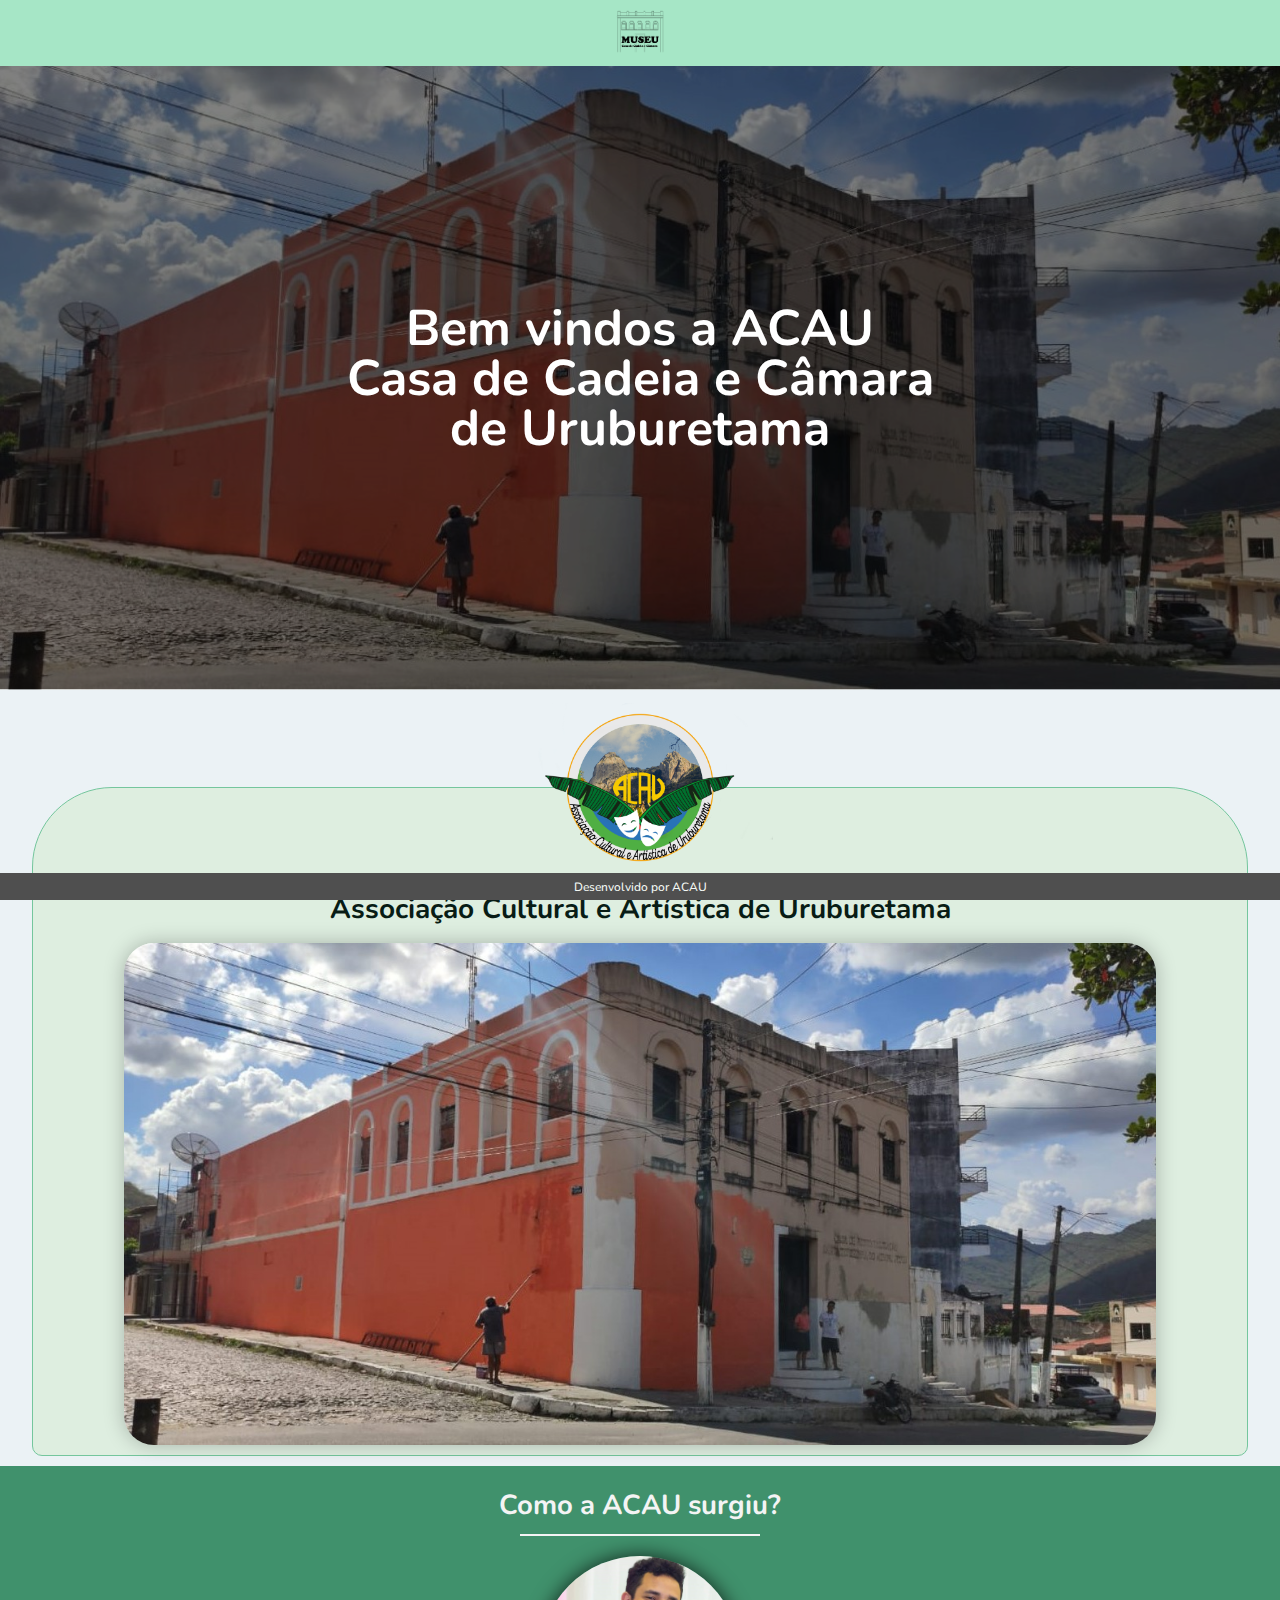
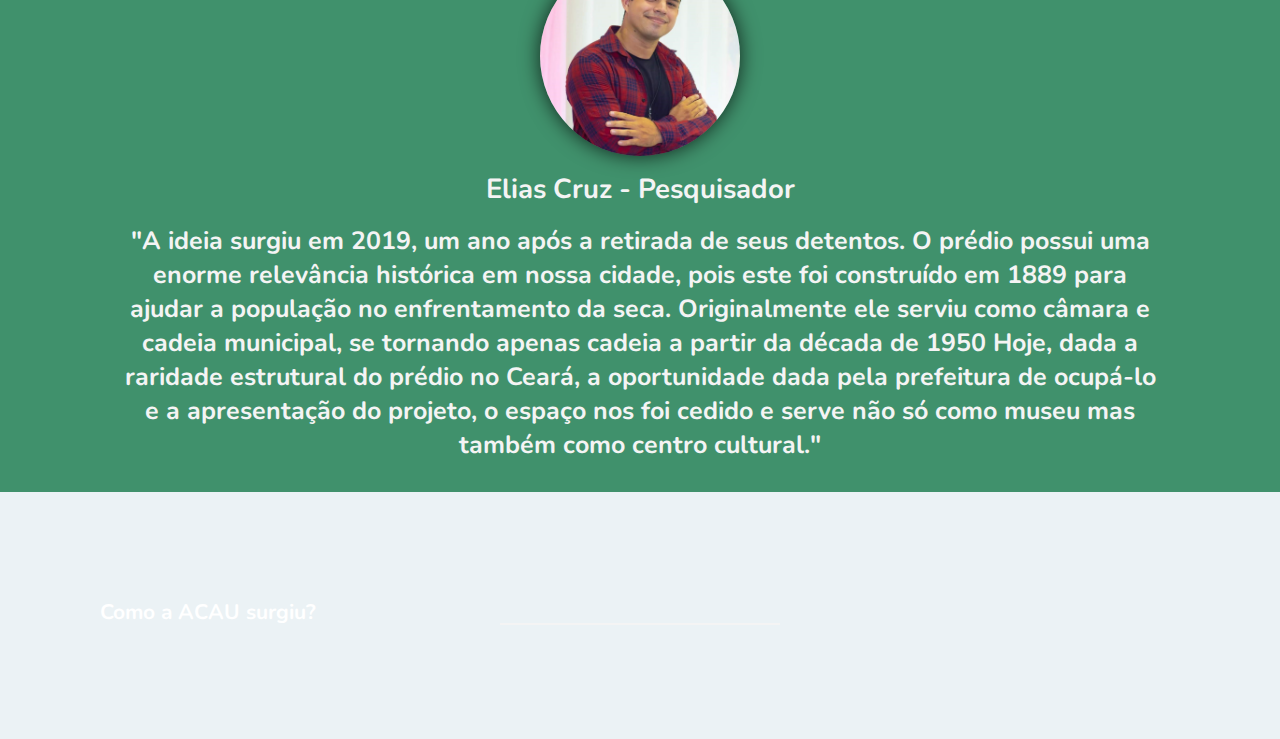
==== src/views/index.html @ e431c5bc "almost finished project" ====
<!DOCTYPE html>
<html lang="pt-br">
<head>
    <meta charset="UTF-8">
    <meta name="viewport" content="width=device-width, initial-scale=1.0">
    <title>ACAU | Museu</title>
    <link rel="icon" href="/public/images/icons/cccu.png" />
    <link href="https://fonts.googleapis.com/css2?family=Nunito:wght@400;600;700;800&display=swap" rel="stylesheet" />
    <link rel="stylesheet" href="/public/styles/main.css" />
    <link rel="stylesheet" href="/public/styles/partials/page-landing.css" />
    <link rel="stylesheet" href="/public/styles/partials/top-bar.css" />
    <link rel="stylesheet" href="/public/styles/partials/hero-banner.css" />
    <link rel="stylesheet" href="/public/styles/partials/header.css" />
    <link rel="stylesheet" href="/public/styles/partials/who-we-are.css" />
    <link rel="stylesheet" href="/public/styles/partials/we-have.css" />
    <link rel="stylesheet" href="/public/styles/partials/footer.css" />
</head>
<body>
    <div id="page-landing">
        <div class="container">
            <section class="page-header">
                <div class="top-bar">
                    <img class="top-bar-image" src="/public/images/icons/cccu.png" alt="Associação Sigla">
                </div>
                <section id="hero-banner">
                    <img src="/public/images/acau-place-black.png" alt="Imagem da Associação">
                    <h2>Bem vindos a ACAU<br>
                    Casa de Cadeia e Câmara<br> de Uruburetama</h2>
                </section>
                <div class="image-container">
                    <img class="hero-image" src="/public/images/acau.png" alt="Logo da Associação">
                </div>
                <div class="data-container">
                    <hr class="top">
                    <h1>Associação Cultural e Artística de Uruburetama</h1>
                    <div class="acau-place">
                        <img src="/public/images/acau-place.jpg" alt="ACAU">
                    </div>
                </div>
            </section>
            <section class="who-we-are">
                <div class="who-container">
                    <h2>Como a ACAU surgiu?</h2>
                    <hr class="who">
                </div>
                <article class="text">
                    <img src="/public/images/elias.jpg" alt="Diretor do Museu">
                    <h3>Elias Cruz - Pesquisador</h3>
                    <p>"A ideia surgiu em 2019, um ano após a retirada de seus detentos. O prédio possui uma enorme relevância histórica em nossa cidade, pois este foi construído em 1889 para ajudar a população no enfrentamento da seca. Originalmente ele serviu como câmara e cadeia municipal, se tornando apenas cadeia a partir da década de 1950
                    Hoje, dada a raridade estrutural do prédio no Ceará, a oportunidade dada pela prefeitura de ocupá-lo e a apresentação do projeto, o espaço nos foi cedido e serve não só como museu mas também como centro cultural."</p>
                </article>
            </section>
            <section class="we-have">
                <div class="we-container">
                    <h2>Como a ACAU surgiu?</h2>
                    <hr class="we">
                </div>
                <div class="cards">
                    <img src="" alt="">
                    <p></p>
                </div>
            </section>
            <footer class="footer-info">
                <p>Desenvolvido por ACAU</p>
            </footer>
        </div>
    </div>
</body>
</html>
---- public/styles/main.css ----
* {
    margin: 0;
    padding: 0;
    box-sizing: border-box;
}

body {
    height: 100vh;
    color: white;
    background: #ebf2f5
}

:root {
    font-size: 62.5%;
}

body,
input,
button,
textarea {
    font: 400 14px/1 "Nunito", sans-serif;
}
---- public/styles/partials/page-landing.css ----
#container {
    margin: auto;
    width: min(90%, 112rem);
}
---- public/styles/partials/top-bar.css ----
.top-bar {
    width: 100%;
    margin: 0 auto;
    display: flex;
    align-items: center;
    justify-content: center;
    padding: .8rem 0;
    background-color: #a6e6c6;
}

.top-bar .top-bar-image {
    width: 5rem;
}

@media (max-width: 700px) {
    .top-bar .top-bar-image {
        width: 4.5rem;
    }
}
---- public/styles/partials/hero-banner.css ----
#hero-banner {
    overflow: hidden;
    position: relative;
}

#hero-banner img {
    width: 100%;
    height: 100%;
    position: relative;
    background-repeat: no-repeat;
    background-size: contain; 
}

#hero-banner h2 {
    position: absolute;
    justify-content: center;
    text-align: center;
    align-items: center;
    color: #ffffff;
    top: 50%;
    left: 50%;
    transform: translate(-50%, -50%);
    font-size: 5rem;
    line-height: 5rem;
}

@media (max-width: 750px) {
    #hero-banner h2 {
        font-size: 2.5rem;
        line-height: 5rem;  
    }
}

@media (max-width: 600px) {
    #hero-banner h2 {
        font-size: 2.5rem;
        line-height: 3rem;
    }
}

@media (max-width: 500px) {
    #hero-banner h2 {
        line-height: 2.5rem;
    }
}
---- public/styles/partials/header.css ----
.page-header {
    display: flex;
    flex-direction: column;
}

.page-header .data-container {
    width: 95%;
    margin: -11rem auto 0rem;
    align-items: center;
    justify-content: center;
    padding: 8.5rem 0rem 1rem;
    background: #deeee0;
    border-radius: 8rem 8rem 1rem 1rem;
    border: 1px solid #74c69d;
}

.page-header .image-container .hero-image {
    width: 30rem;
    margin: 0 auto;
    display: flex;
    align-items: center;
    justify-content: center;
    padding: 1rem 0 2.5rem;
    position: relative;
}

hr.top {
    border: 1px solid #74c69d;
    justify-content: center;
    align-items: center;
    margin: auto 40rem;
}

.page-header .data-container h1 {
    padding: 2rem 0;
    justify-content: center;
    text-align: center;
    color: #081c15;
    font: 800 clamp(3rem, 5vw, 8rem) 6rem/1 "Nunito", sans-serif;
}

.page-header .data-container .acau-place img {
    margin: 0 auto;
    padding: 0;
    justify-content: center;
    text-align: center;
    align-items: center;
    width: 85%;
    border-radius: 3rem;
    display: block;
    box-shadow: 0px 0px 20px 0px rgba(0,0,0,0.25);
    -webkit-box-shadow: 0px 0px 20px 0px rgba(0,0,0,0.25);
    -moz-box-shadow: 0px 0px 20px 0px rgba(0,0,0,0.25);
}

.page-header .data-container p {
    margin: auto;
    padding: 1rem 0;
    justify-content: center;
    text-align: left;
    color: #081c15;
    font: 700 clamp(3rem, 5vw, 8rem) 3.6rem/1.1 "Nunito", sans-serif;
}

@media (max-width: 700px) {
    .page-header .image-container .hero-image {
        width: 20rem;
        padding: .5rem 0 1.5rem;
    }
    hr.top {
        border: 1px solid #74c69d;
        margin: 0 6rem;
    }
    .page-header .data-container {
        margin: -7.5rem auto 0rem;
        padding: 6rem 2rem 1rem;
        border-radius: 5rem 5rem 1rem 1rem; 
    }
    .page-header .data-container h1 {
        padding: 2rem 0 1.2rem;
    }
    .page-header .data-container .acau-place img {
        margin: 0 auto;
        width: 100%;
        border-radius: 2rem;
    }
    .page-header .data-container p {
        justify-content: center;
    }
}
---- public/styles/partials/who-we-are.css ----
.who-we-are {
    align-items: center;
    justify-content: center;
    background-color: #40916c;
    margin: 1rem 0;
    padding: 1rem 12rem;
}

.who-we-are .who-container h2 {
    justify-content: center;
    text-align: center;
    font: 700 2.75rem "Nunito", sans-serif;
    color: #f4f4f4;
    padding: 1rem 0;
}

hr.who {
    border: 1px solid #f4f4f4;
    justify-content: center;
    align-items: center;
    margin: auto 40rem;
}

.who-we-are .text img {
    margin: 2rem auto;
    display: block;
    justify-content: center;
    align-items: center;
    border-radius: 50%;
    width: 20rem;
    box-shadow: 0px 0px 20px 0px rgba(0,0,0,0.75);
    -webkit-box-shadow: 0px 0px 20px 0px rgba(0,0,0,0.75);
    -moz-box-shadow: 0px 0px 20px 0px rgba(0,0,0,0.75);
}

.who-we-are .text h3 {
    color: #f4f4f4;
    font-size: 2.75rem;
    text-align: center;
}

.who-we-are .text p {
    padding: 2rem 0;
    font: 700 2.5rem "Nunito", sans-serif;
    color: #f4f4f4;
    text-align: center;
}

@media (max-width: 700px) {    
    .who-we-are {
        margin: 1rem auto;
        padding: 1rem 2.5rem;
    }

    .who-we-are .who-container h2 {
        color: #f4f4f4;
        padding: .5rem 0 .7rem;
    }

    hr.who {
        border: 1px solid #f4f4f4;
        justify-content: center;
        align-items: center;
        margin: 0 3rem;
    }

    .who-we-are .text img {
        width: 12rem;
        margin: 2rem auto;
    }
    
    .who-we-are .text h3 {
        color: #f4f4f4;
        font-size: 2.25rem;
    }
    .who-we-are .text p {
        font: 700 1.75rem "Nunito", sans-serif;
        padding: 1rem 0;
    }
}
---- public/styles/partials/we-have.css ----
.we-have {
    margin: auto;
}

.we-have .we-container {
    padding: 10rem;
}

hr.we {
    border: 1px solid #f4f4f4;
    justify-content: center;
    align-items: center;
    margin: auto 40rem;
}
---- public/styles/partials/footer.css ----
.footer-info {
    height: 3%;
    background: #4F4F4F;
    color: #F4F9F4;
    font-size: 1.2rem;
    font-weight: 500;
    text-align: center;
    display: flex;
    -webkit-box-align: center;
    -ms-flex-align: center;
    align-items: center;
    -webkit-box-pack: center;
    -ms-flex-pack: center;
    justify-content: center;
    position: fixed;
    left: 0;
    bottom: 0;
    right: 0;
}
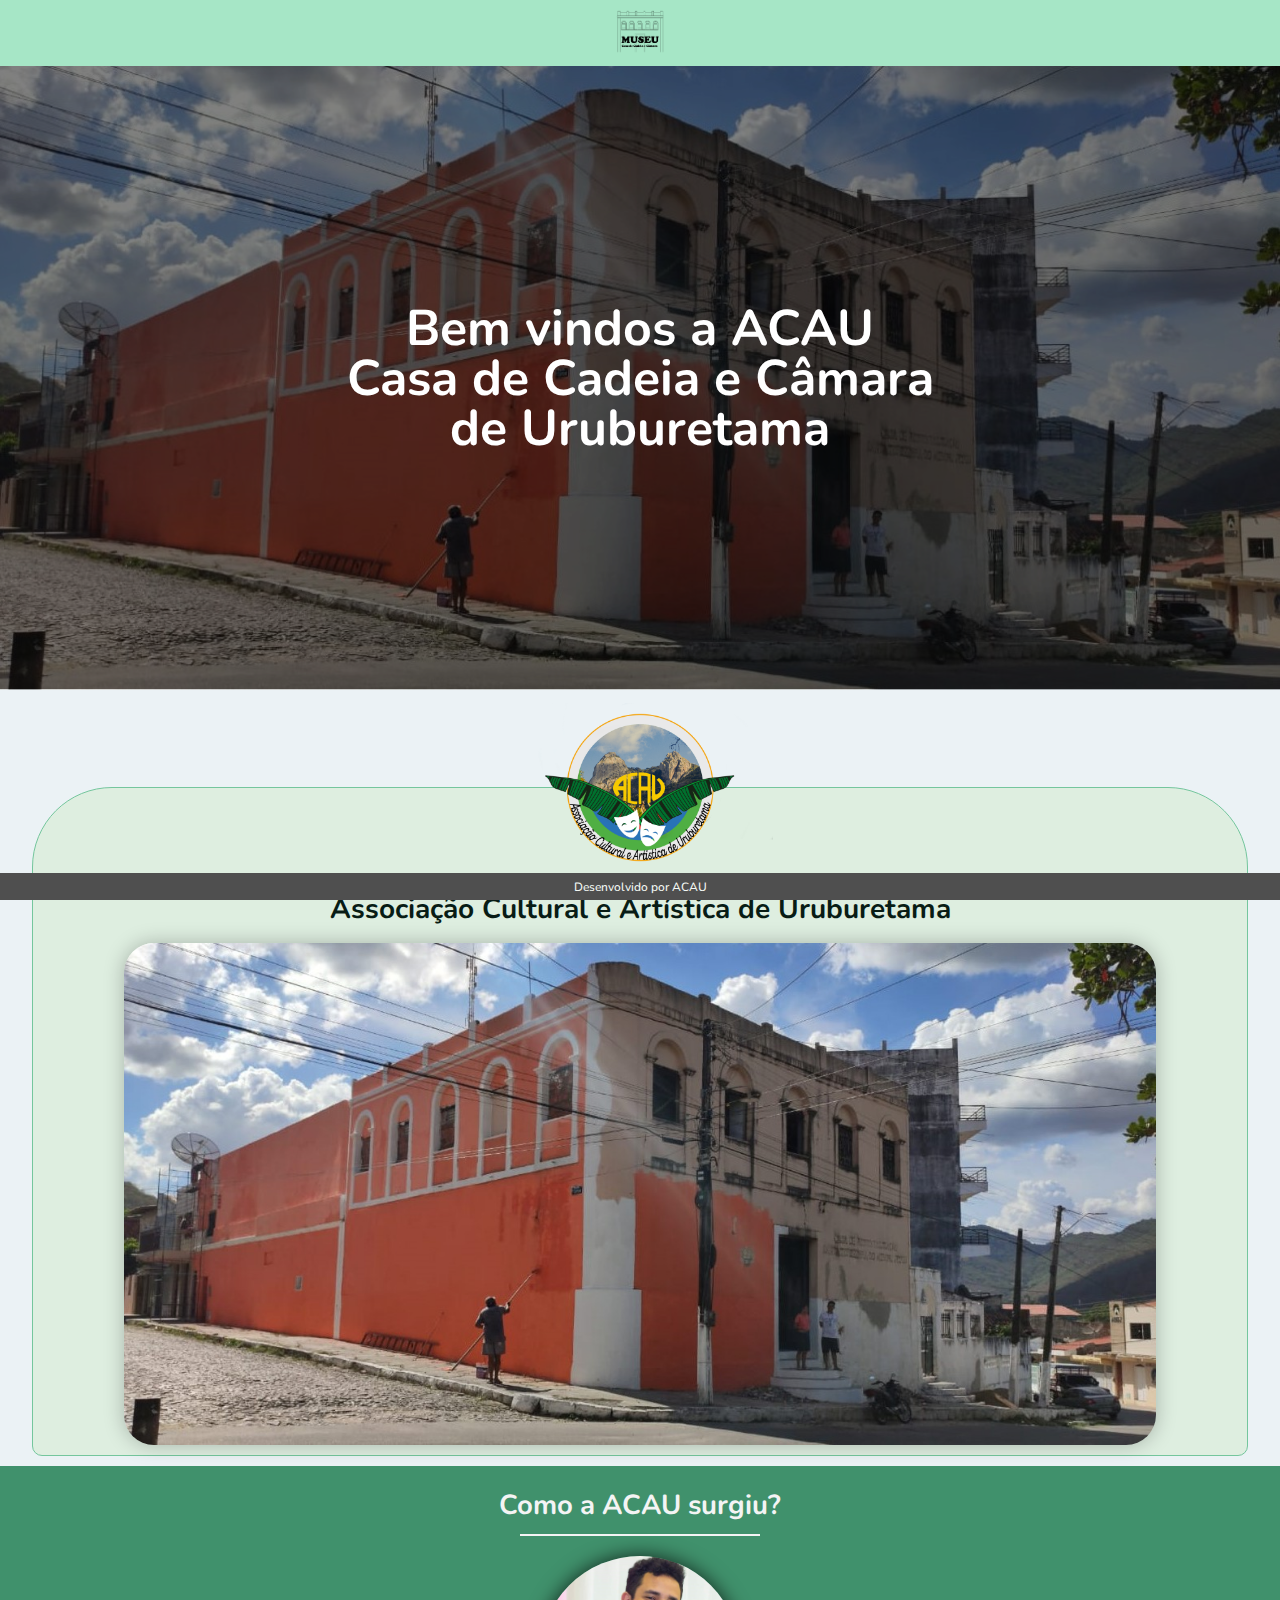
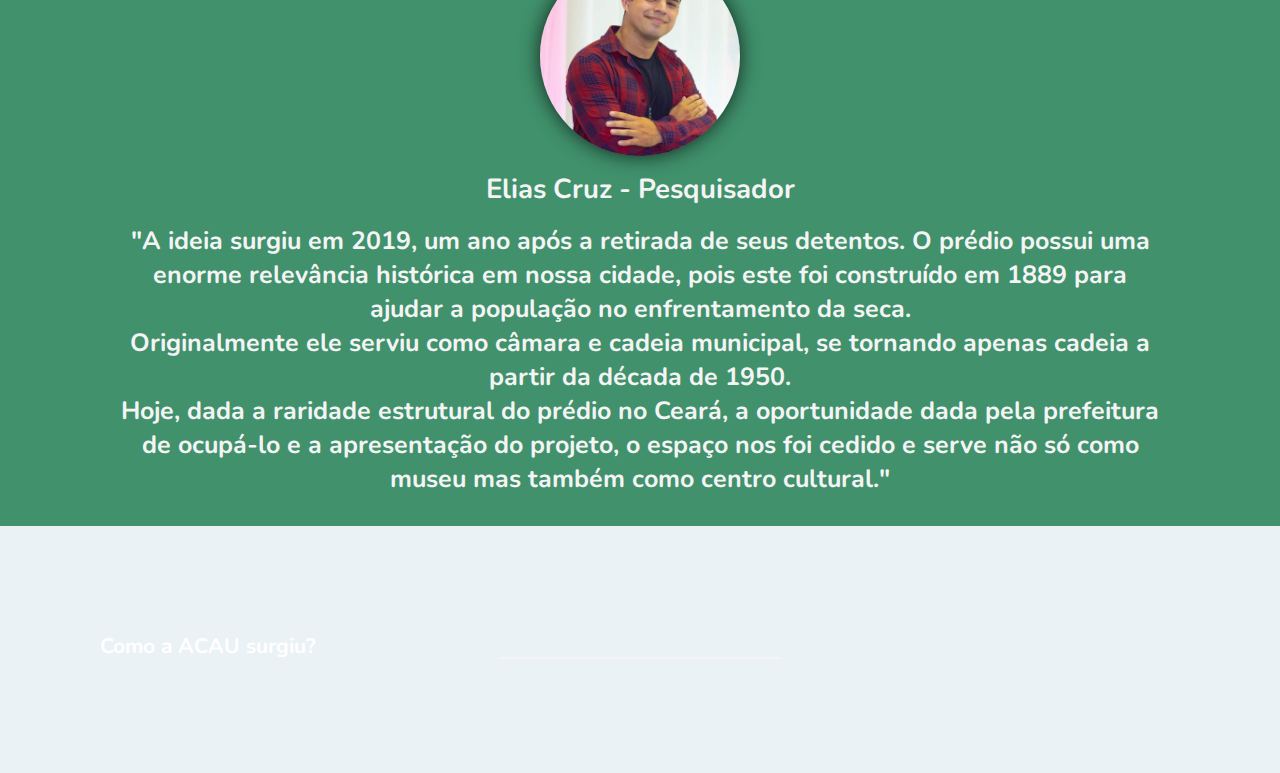
==== commit bf60e973: "Merge pull request #3 from felipecastrosales/development" ====
--- a/src/views/index.html
+++ b/src/views/index.html
@@ -46,7 +46,8 @@
                 <article class="text">
                     <img src="/public/images/elias.jpg" alt="Diretor do Museu">
                     <h3>Elias Cruz - Pesquisador</h3>
-                    <p>"A ideia surgiu em 2019, um ano após a retirada de seus detentos. O prédio possui uma enorme relevância histórica em nossa cidade, pois este foi construído em 1889 para ajudar a população no enfrentamento da seca. Originalmente ele serviu como câmara e cadeia municipal, se tornando apenas cadeia a partir da década de 1950
+                    <p>"A ideia surgiu em 2019, um ano após a retirada de seus detentos. O prédio possui uma enorme relevância histórica em nossa cidade, pois este foi construído em 1889 para ajudar a população no enfrentamento da seca.<br> 
+                    Originalmente ele serviu como câmara e cadeia municipal, se tornando apenas cadeia a partir da década de 1950.<br>
                     Hoje, dada a raridade estrutural do prédio no Ceará, a oportunidade dada pela prefeitura de ocupá-lo e a apresentação do projeto, o espaço nos foi cedido e serve não só como museu mas também como centro cultural."</p>
                 </article>
             </section>
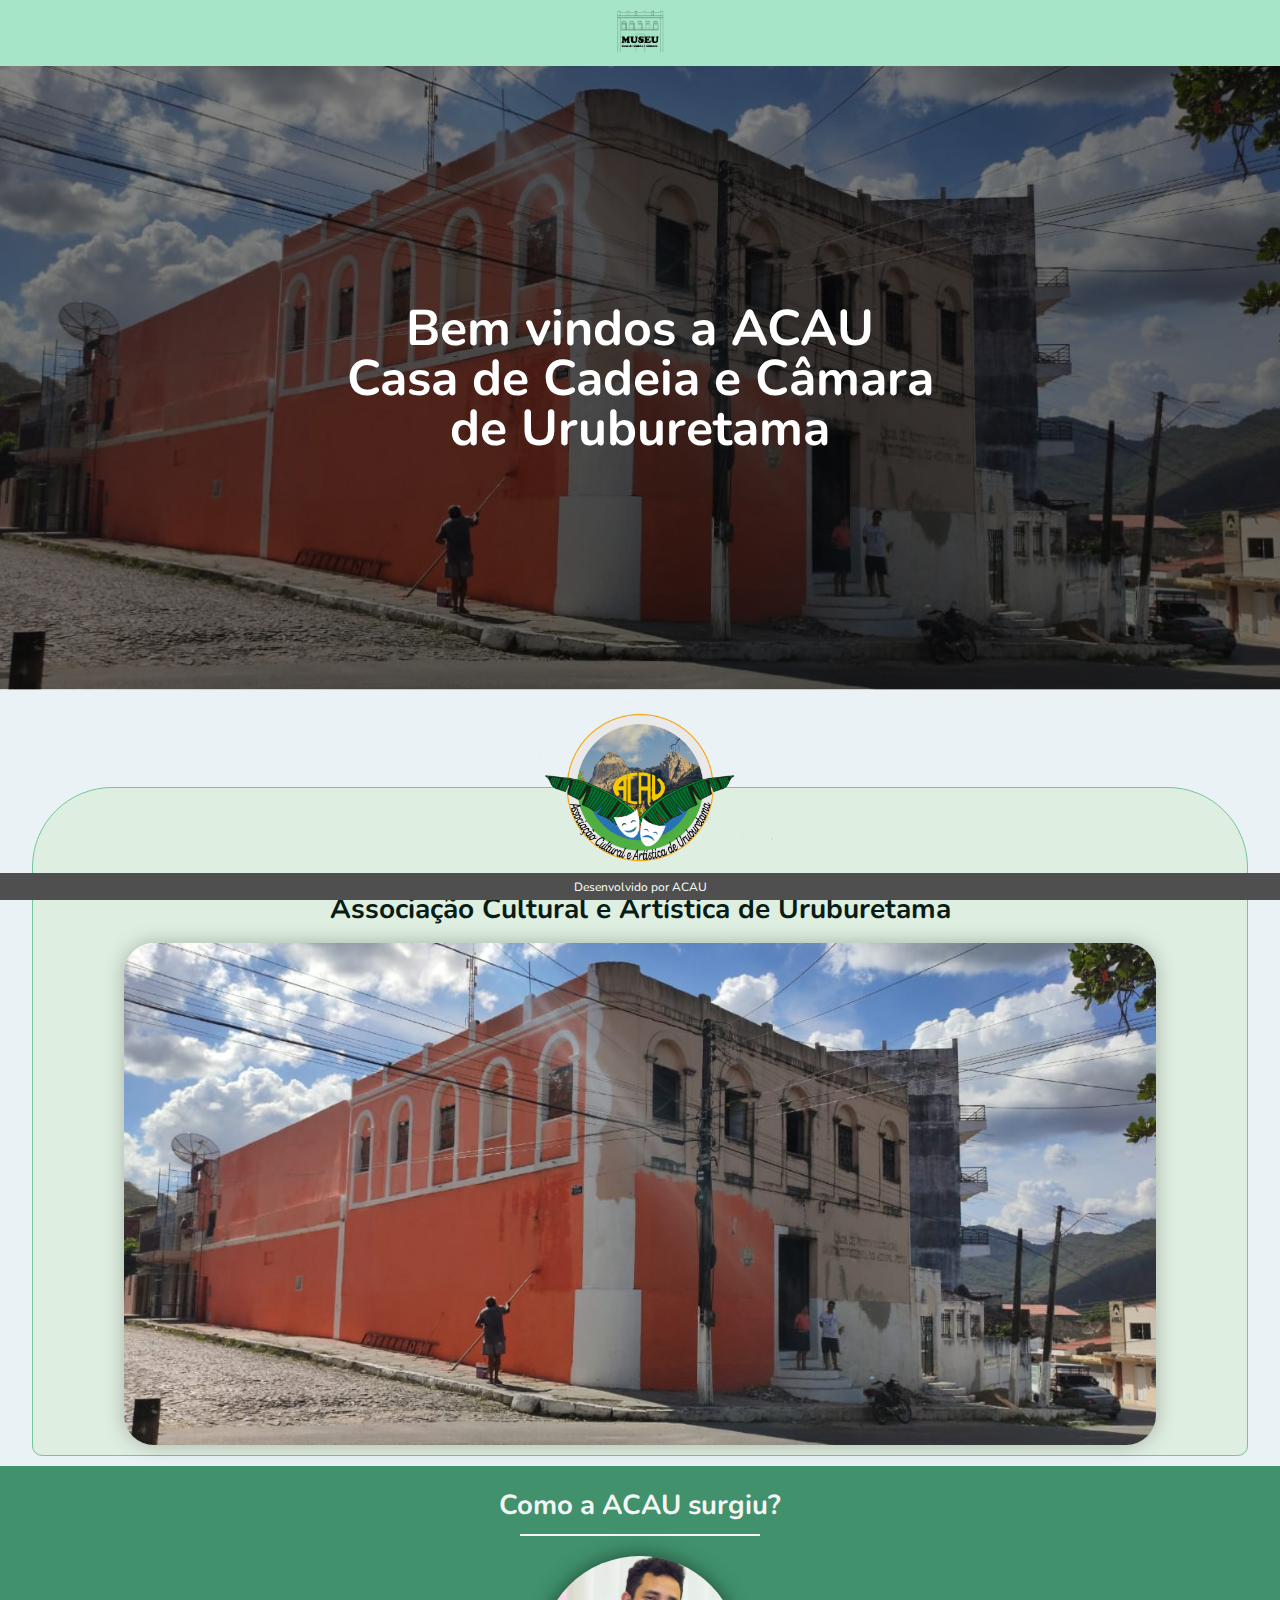
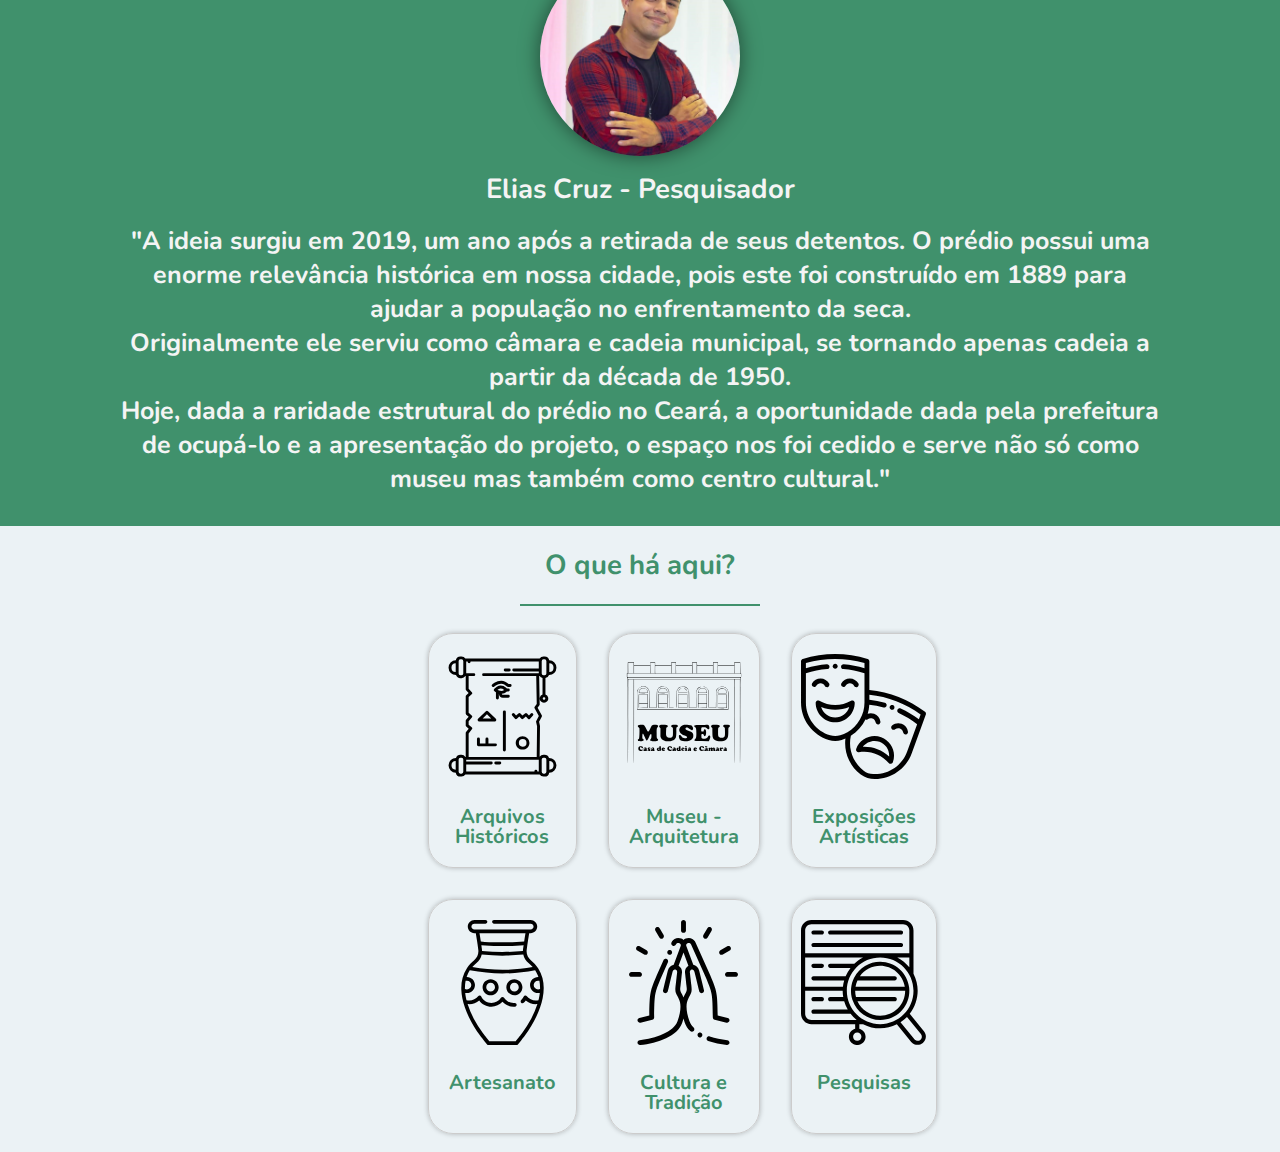
==== commit 01122df8: "Criando e adicionando vários elementos para uma UX melhor" ====
--- a/src/views/index.html
+++ b/src/views/index.html
@@ -53,12 +53,34 @@
             </section>
             <section class="we-have">
                 <div class="we-container">
-                    <h2>Como a ACAU surgiu?</h2>
+                    <h2>O que há aqui?</h2>
                     <hr class="we">
-                </div>
-                <div class="cards">
-                    <img src="" alt="">
-                    <p></p>
+                </div>      
+                <div class="items-grid">
+                    <article class="card">
+                        <img src="/public/images/grid/historic-file.svg" alt="Arquivos Históricos">
+                        <h3>Arquivos Históricos</h3>
+                    </article>
+                    <article class="card">
+                        <img src="/public/images/grid/museum.svg" alt="Museu - Arquitetura">
+                        <h3>Museu - Arquitetura</h3>
+                    </article>
+                    <article class="card">
+                        <img src="/public/images/grid/art.svg" alt="Exposições Artísticas">
+                        <h3>Exposições Artísticas</h3>
+                    </article>
+                    <article class="card">
+                        <img src="/public/images/grid/handicraft.svg" alt="Artesanato">
+                        <h3>Artesanato</h3>
+                    </article>
+                    <article class="card">
+                        <img src="/public/images/grid/culture-tradition.svg" alt="Cultura e Tradição">
+                        <h3>Cultura e Tradição</h3>
+                    </article>
+                    <article class="card">
+                        <img src="/public/images/grid/search.svg" alt="Pesquisas">
+                        <h3>Pesquisas</h3>
+                    </article>
                 </div>
             </section>
             <footer class="footer-info">
--- a/public/styles/main.css
+++ b/public/styles/main.css
@@ -7,7 +7,7 @@
 body {
     height: 100vh;
     color: white;
-    background: #ebf2f5
+    background: #ebf2f5;
 }
 
 :root {
--- a/public/styles/partials/who-we-are.css
+++ b/public/styles/partials/who-we-are.css
@@ -2,7 +2,7 @@
     align-items: center;
     justify-content: center;
     background-color: #40916c;
-    margin: 1rem 0;
+    margin: 1rem 0 0;
     padding: 1rem 12rem;
 }
 
@@ -28,9 +28,9 @@
     align-items: center;
     border-radius: 50%;
     width: 20rem;
-    box-shadow: 0px 0px 20px 0px rgba(0,0,0,0.75);
-    -webkit-box-shadow: 0px 0px 20px 0px rgba(0,0,0,0.75);
-    -moz-box-shadow: 0px 0px 20px 0px rgba(0,0,0,0.75);
+    box-shadow: 0px 0px 20px 0px rgba(0,0,0,0.5);
+    -webkit-box-shadow: 0px 0px 20px 0px rgba(0,0,0,0.5);
+    -moz-box-shadow: 0px 0px 20px 0px rgba(0,0,0,0.5);
 }
 
 .who-we-are .text h3 {
--- a/public/styles/partials/we-have.css
+++ b/public/styles/partials/we-have.css
@@ -1,14 +1,57 @@
 .we-have {
-    margin: auto;
+    align-items: center;
+    justify-content: center;
+    background-color: #ebf2f5;
+    margin: 0;
+    padding: 1rem 12rem;
 }
 
-.we-have .we-container {
-    padding: 10rem;
+.we-have h2 {
+    justify-content: center;
+    text-align: center;
+    font: 700 2.75rem "Nunito", sans-serif;
+    color: #40916c;
+    padding: 1rem 0 0;
 }
 
 hr.we {
-    border: 1px solid #f4f4f4;
+    border: 1px solid #40916c;
     justify-content: center;
     align-items: center;
-    margin: auto 40rem;
+    margin: 2rem 40rem;
+}
+
+.items-grid {
+    display: grid;
+    grid-template-columns: 1fr 1fr 1fr;
+    gap: 16px;
+    margin: 0 30rem;
+}
+
+.cards {
+    display: flex;
+    flex-wrap: wrap;
+    align-items: stretch;
+}
+
+.card {
+    flex: 0 0 200px;
+    margin: .75rem;
+    border: 1px solid #ccc;
+    border-radius: 2.5rem;
+    box-shadow: 0px 0px 5px 0px rgba(0,0,0,0.25);
+    justify-content: center;
+    align-items: center;
+    text-align: center;
+} 
+
+.card img {
+    max-width: 12.5rem;
+    padding: 2rem 0 .5rem;
+}
+
+.card h3 {
+    font-size: 2rem;
+    padding: 2rem;
+    color: #40916c;
 }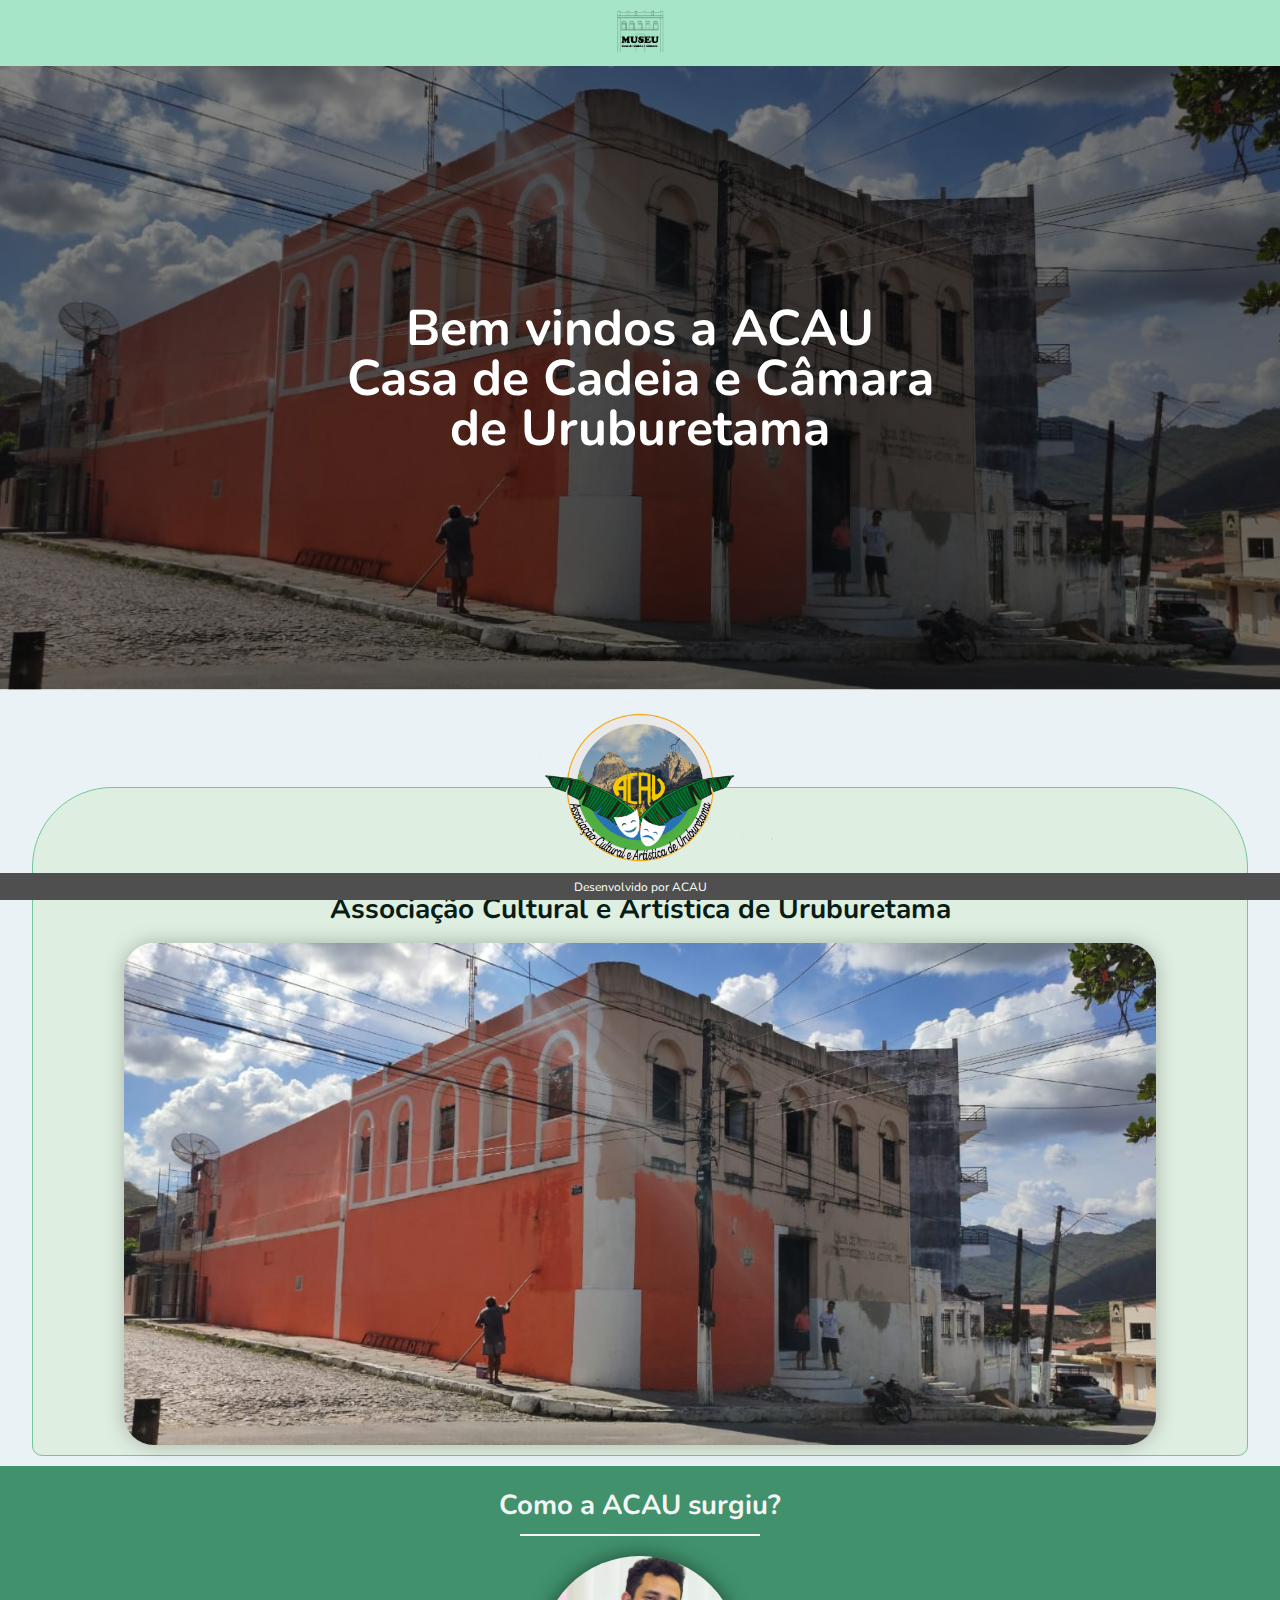
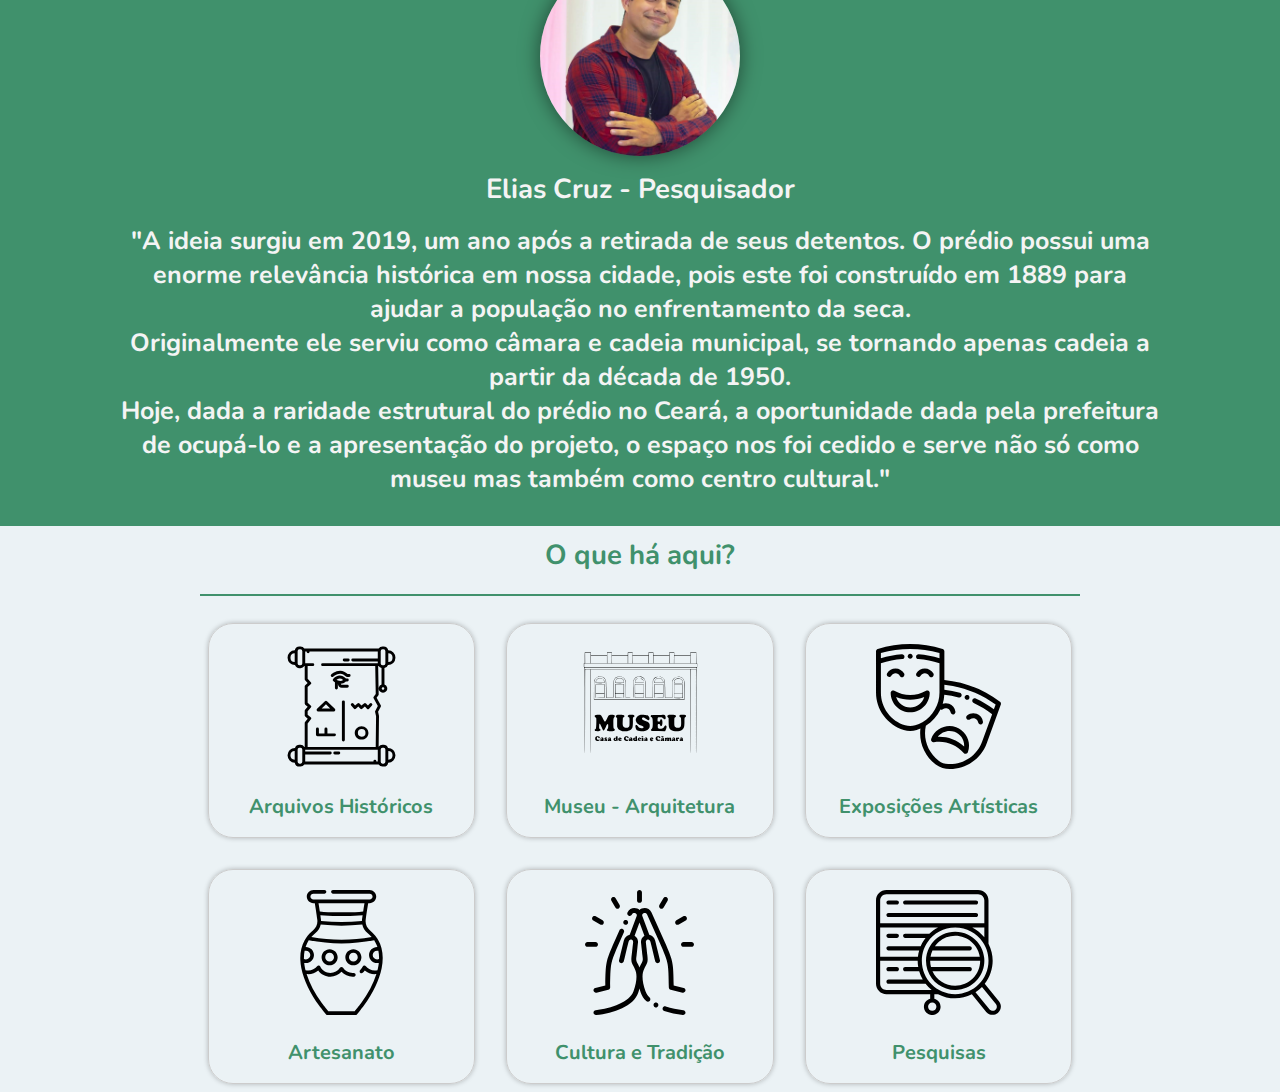
==== commit ab96eb3b: "Trabalhando com a responsividade na 3a seção" ====
--- a/src/views/index.html
+++ b/src/views/index.html
@@ -55,9 +55,8 @@
                 <div class="we-container">
                     <h2>O que há aqui?</h2>
                     <hr class="we">
-                </div>      
-                <div class="items-grid">
-                    <article class="card">
+                    <div class="items-grid">
+                        <article class="card">
                         <img src="/public/images/grid/historic-file.svg" alt="Arquivos Históricos">
                         <h3>Arquivos Históricos</h3>
                     </article>
@@ -81,6 +80,7 @@
                         <img src="/public/images/grid/search.svg" alt="Pesquisas">
                         <h3>Pesquisas</h3>
                     </article>
+                </div>      
                 </div>
             </section>
             <footer class="footer-info">
--- a/public/styles/partials/we-have.css
+++ b/public/styles/partials/we-have.css
@@ -3,7 +3,11 @@
     justify-content: center;
     background-color: #ebf2f5;
     margin: 0;
-    padding: 1rem 12rem;
+}
+
+.we-have .we-container {
+    padding: 0 30rem;
+    justify-content: center;
 }
 
 .we-have h2 {
@@ -18,14 +22,14 @@
     border: 1px solid #40916c;
     justify-content: center;
     align-items: center;
-    margin: 2rem 40rem;
+    margin: 2rem 0;
 }
 
 .items-grid {
     display: grid;
     grid-template-columns: 1fr 1fr 1fr;
     gap: 16px;
-    margin: 0 30rem;
+    margin: 0 auto;
 }
 
 .cards {
@@ -54,4 +58,45 @@
     font-size: 2rem;
     padding: 2rem;
     color: #40916c;
-}+}
+
+@media (max-width: 1300px) {
+    .we-have .we-container {
+        padding: 0 20rem;
+    }
+    hr.we {
+        margin: 1rem 0  rem;
+    }
+}
+
+@media (max-width: 920px) {
+    .we-have .we-container {
+        padding: 0 10rem;
+    }
+    hr.we {
+        margin: 1rem 20rem;
+    }
+    .card img {
+        max-width: 7.5rem;
+        padding: 1rem 0 .25rem;
+    }
+}
+
+@media (max-width: 700px) {
+    .items-grid {
+        grid-template-columns: 1fr 1fr;
+        gap: 0;
+    }
+    .we-have .we-container {
+        padding: 0 5rem;
+    }
+    hr.we {
+        margin: 1rem 10rem;
+    }
+}
+
+@media (max-width: 430px) {
+    .items-grid {
+        grid-template-columns: auto;
+    }
+}
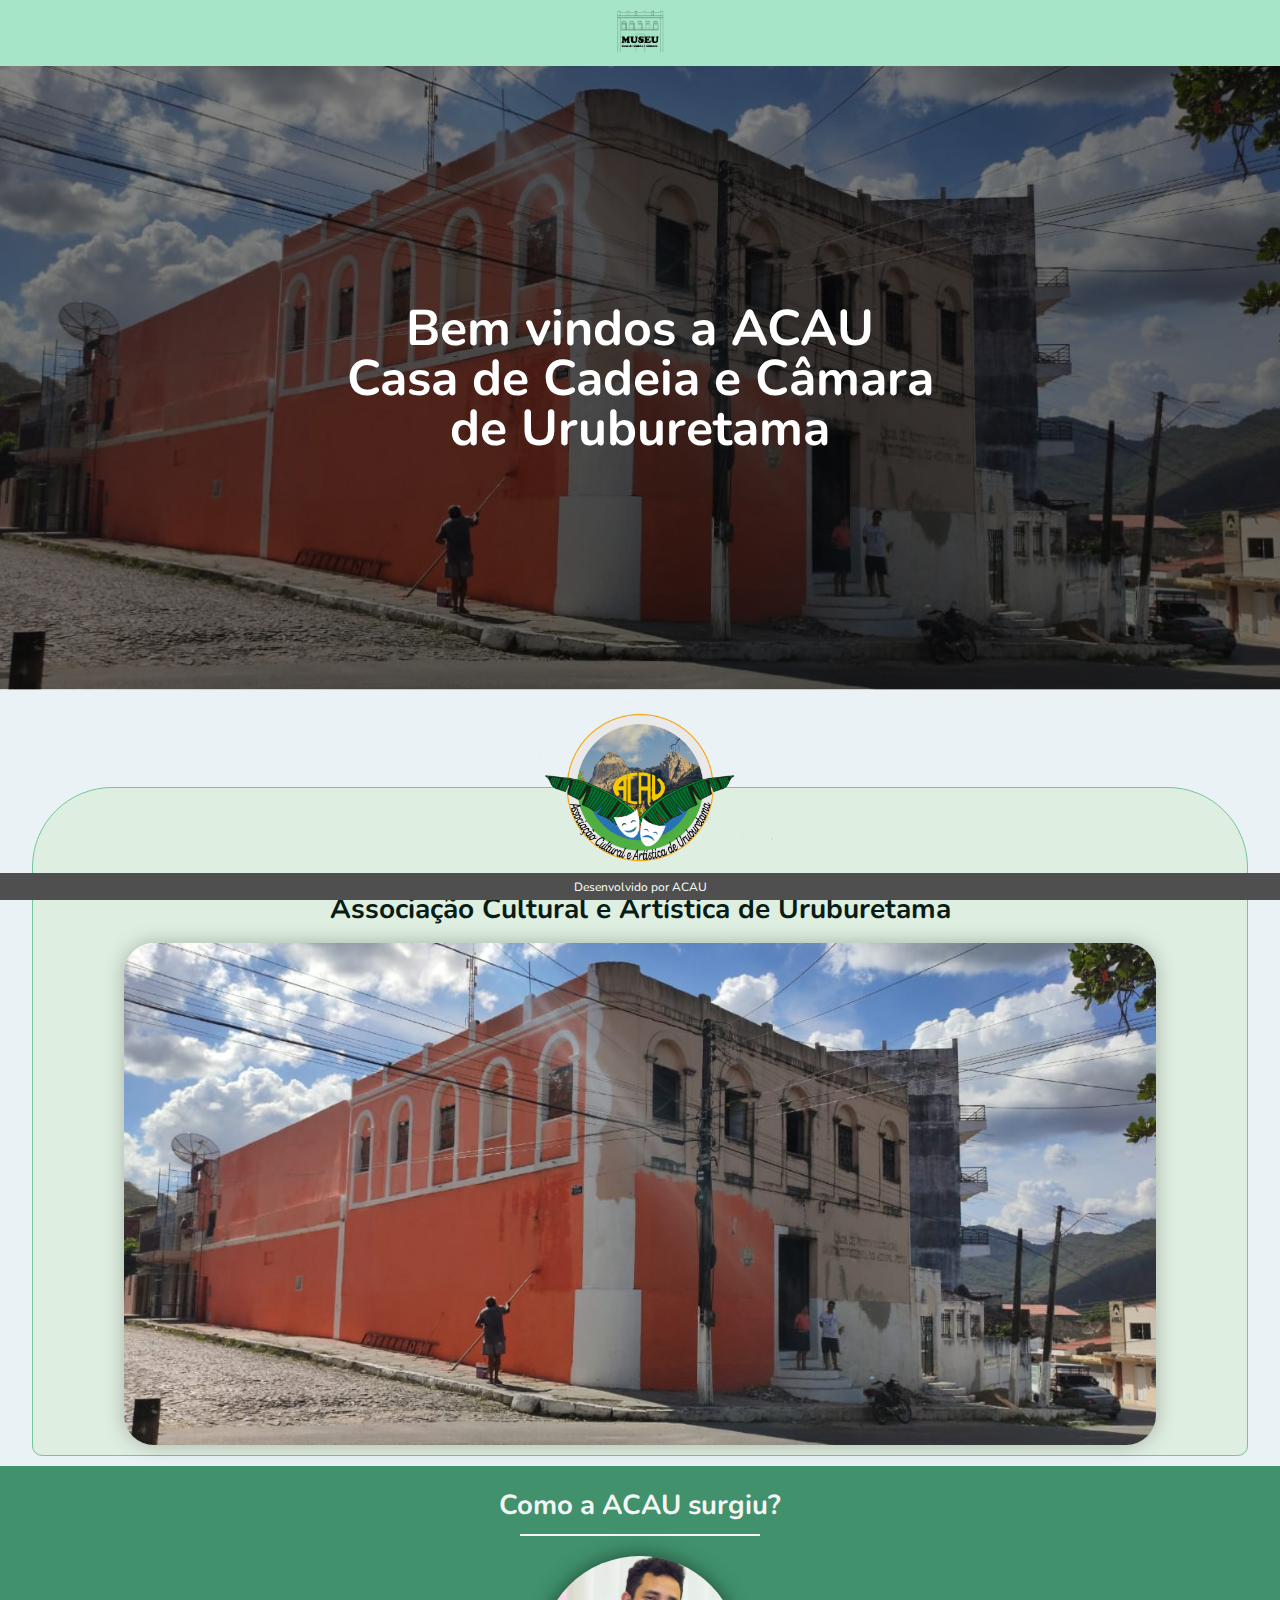
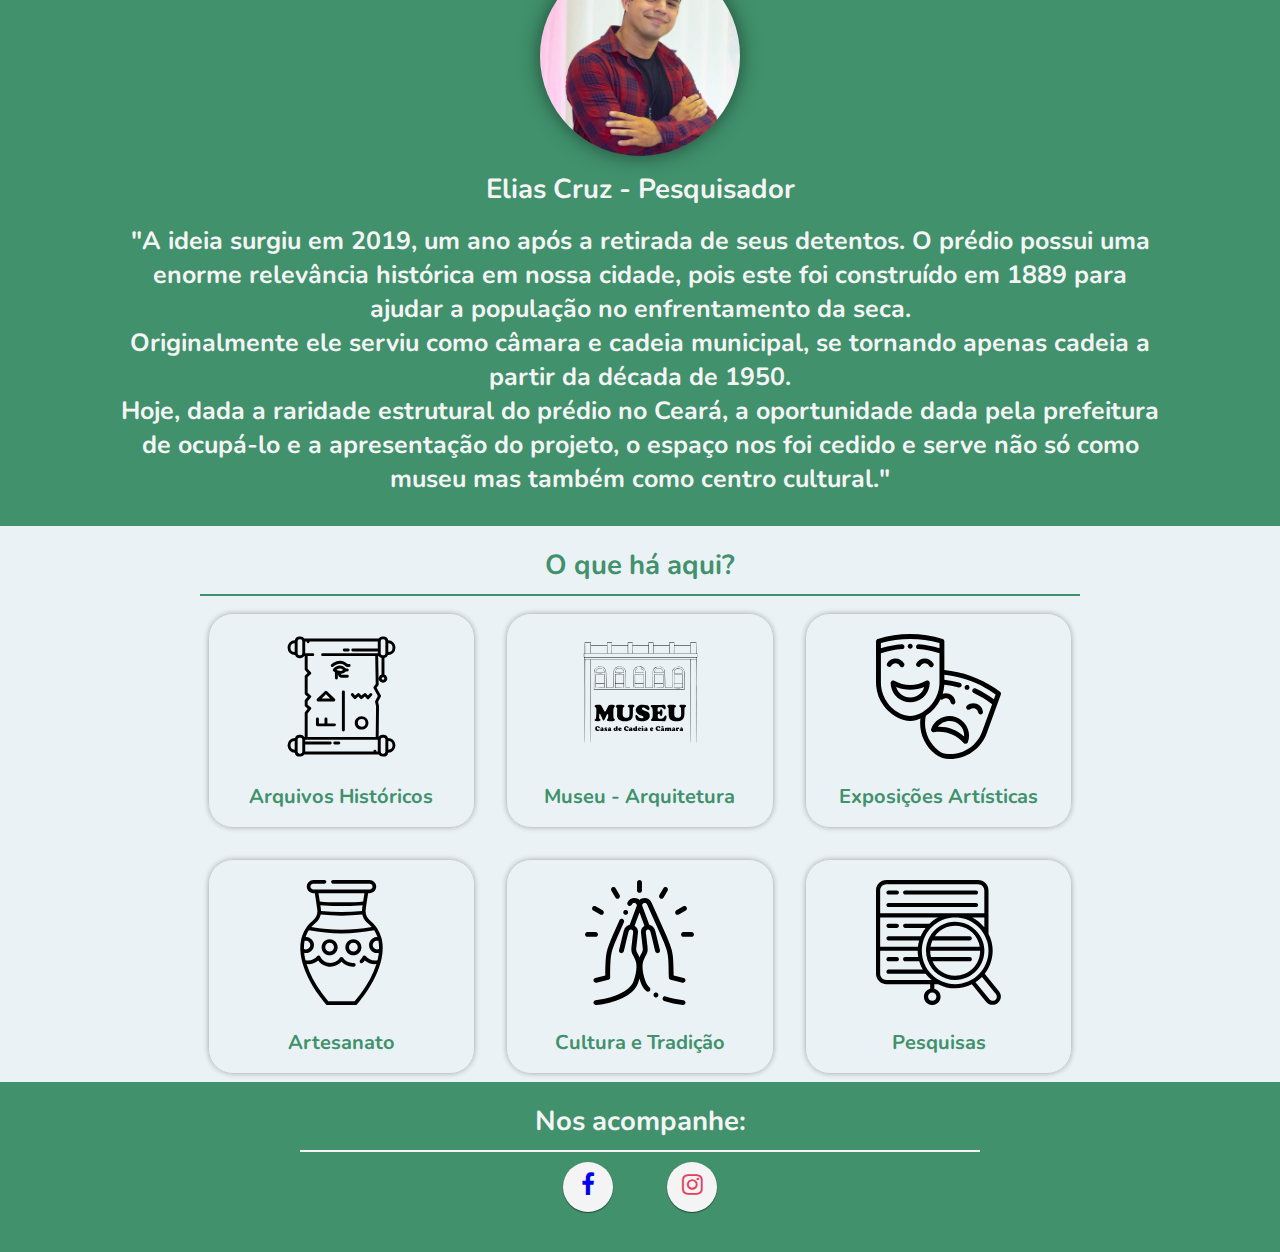
==== commit 5ee192e8: "Adicionando a seção das Redes Sociais" ====
--- a/src/views/index.html
+++ b/src/views/index.html
@@ -14,6 +14,8 @@
     <link rel="stylesheet" href="/public/styles/partials/who-we-are.css" />
     <link rel="stylesheet" href="/public/styles/partials/we-have.css" />
     <link rel="stylesheet" href="/public/styles/partials/footer.css" />
+    <link rel="stylesheet" href="/public/styles/partials/social.css" />
+    <link rel="stylesheet" href="https://cdnjs.cloudflare.com/ajax/libs/font-awesome/4.7.0/css/font-awesome.min.css">
 </head>
 <body>
     <div id="page-landing">
@@ -83,6 +85,16 @@
                 </div>      
                 </div>
             </section>
+            <section class="social">
+                <div class="media">
+                    <h2>Nos acompanhe:</h2>
+                    <hr class="rs">
+                    <div class="buttons">
+                        <a href="https://www.facebook.com/acauuruburetama/" class="fa fa-facebook"></a>
+                        <a href="https://www.instagram.com/acau_museu1911/" class="fa fa-instagram"></a>
+                    </div>
+                </div>
+            </section>
             <footer class="footer-info">
                 <p>Desenvolvido por ACAU</p>
             </footer>
--- a/public/styles/partials/we-have.css
+++ b/public/styles/partials/we-have.css
@@ -15,14 +15,14 @@
     text-align: center;
     font: 700 2.75rem "Nunito", sans-serif;
     color: #40916c;
-    padding: 1rem 0 0;
+    padding: 2rem 0 0;
 }
 
 hr.we {
     border: 1px solid #40916c;
     justify-content: center;
     align-items: center;
-    margin: 2rem 0;
+    margin: 1rem 0;
 }
 
 .items-grid {
@@ -95,7 +95,7 @@
     }
 }
 
-@media (max-width: 430px) {
+@media (max-width: 450px) {
     .items-grid {
         grid-template-columns: auto;
     }
--- a/public/styles/partials/social.css
+++ b/public/styles/partials/social.css
@@ -0,0 +1,75 @@
+.social {
+    align-items: center;
+    justify-content: center;
+    background-color: #40916c;
+    margin: 0;
+}
+
+.social .media {
+    padding: 0 30rem;
+    justify-content: center;
+}
+
+.social h2 {
+    justify-content: center;
+    text-align: center;
+    font: 700 2.75rem "Nunito", sans-serif;
+    color: #f4f4f4;
+    padding: 2rem 0 0;
+}
+
+hr.rs {
+    border: 1px solid #f4f4f4;
+    justify-content: center;
+    align-items: center;
+    margin: 1rem 0;
+}
+
+.buttons {
+    justify-content: center;
+    align-items: center;
+    text-align: center;
+}
+
+.buttons a {
+    margin: 0 2.5rem 4rem;
+    width: 5rem;
+    height: 5rem;
+    font-size: 24px;
+    background-color: #f4f4f4;
+    border-radius: 50%;
+    box-shadow: 0 1px 1px rgba(0, 0, 0, .5);
+}
+
+.fa {
+    padding: 1rem;
+    text-align: center;
+    text-decoration: none;
+    border-radius: 50%;
+}
+
+.fa-facebook {
+    color: 214ca8;
+}
+
+.fa-instagram {
+    color: #e4405f;;
+}
+
+@media (max-width: 920px) {
+    .social .media {
+        padding: 0 10rem;
+    }
+}
+
+@media (max-width: 450px) {
+    .social .media {
+        padding: 0 5rem;
+    }
+}
+
+@media (max-width: 450px) {
+    .social .media {
+        padding: 0 2rem;
+    }
+}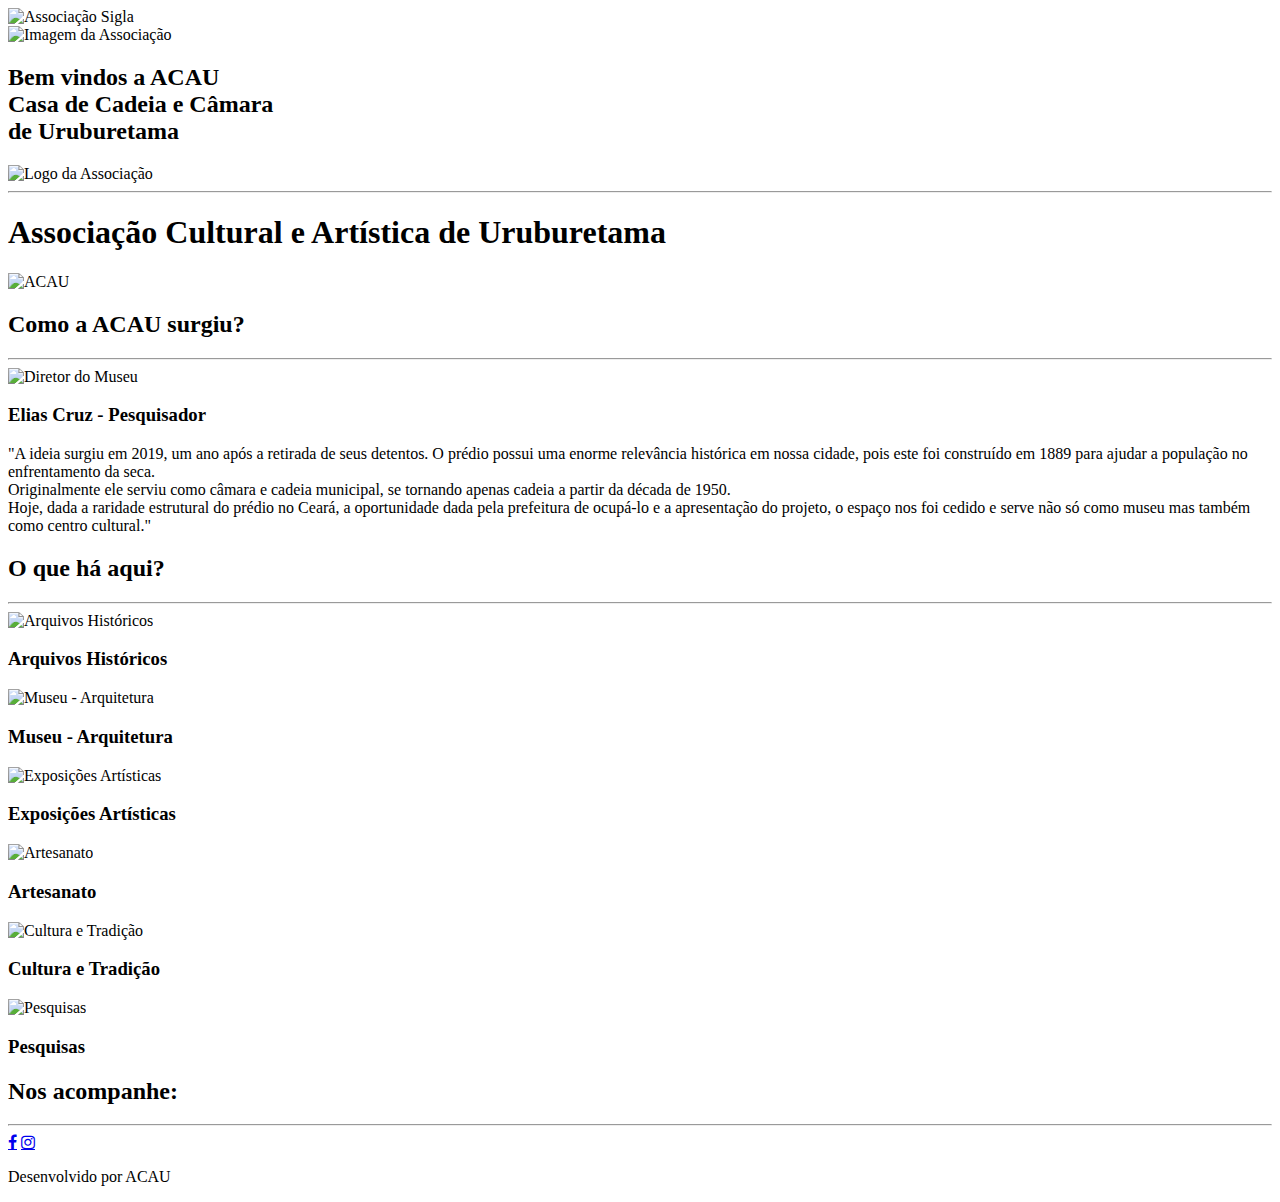
==== commit ac890b5d: "novo teste" ====
--- a/src/views/index.html
+++ b/src/views/index.html
@@ -4,17 +4,17 @@
     <meta charset="UTF-8">
     <meta name="viewport" content="width=device-width, initial-scale=1.0">
     <title>ACAU | Museu</title>
-    <link rel="icon" href="/public/images/icons/cccu.png" />
+    <link rel="icon" href="./public/images/icons/cccu.png" />
     <link href="https://fonts.googleapis.com/css2?family=Nunito:wght@400;600;700;800&display=swap" rel="stylesheet" />
-    <link rel="stylesheet" href="/public/styles/main.css" />
-    <link rel="stylesheet" href="/public/styles/partials/page-landing.css" />
-    <link rel="stylesheet" href="/public/styles/partials/top-bar.css" />
-    <link rel="stylesheet" href="/public/styles/partials/hero-banner.css" />
-    <link rel="stylesheet" href="/public/styles/partials/header.css" />
-    <link rel="stylesheet" href="/public/styles/partials/who-we-are.css" />
-    <link rel="stylesheet" href="/public/styles/partials/we-have.css" />
-    <link rel="stylesheet" href="/public/styles/partials/footer.css" />
-    <link rel="stylesheet" href="/public/styles/partials/social.css" />
+    <link rel="stylesheet" href="./public/styles/main.css" />
+    <link rel="stylesheet" href="./public/styles/partials/page-landing.css" />
+    <link rel="stylesheet" href="./public/styles/partials/top-bar.css" />
+    <link rel="stylesheet" href="./public/styles/partials/hero-banner.css" />
+    <link rel="stylesheet" href="./public/styles/partials/header.css" />
+    <link rel="stylesheet" href="./public/styles/partials/who-we-are.css" />
+    <link rel="stylesheet" href="./public/styles/partials/we-have.css" />  
+    <link rel="stylesheet" href="./public/styles/partials/footer.css" />
+    <link rel="stylesheet" href="./public/styles/partials/social.css" />
     <link rel="stylesheet" href="https://cdnjs.cloudflare.com/ajax/libs/font-awesome/4.7.0/css/font-awesome.min.css">
 </head>
 <body>
@@ -22,21 +22,21 @@
         <div class="container">
             <section class="page-header">
                 <div class="top-bar">
-                    <img class="top-bar-image" src="/public/images/icons/cccu.png" alt="Associação Sigla">
+                    <img class="top-bar-image" src="./public/images/icons/cccu.png" alt="Associação Sigla">
                 </div>
                 <section id="hero-banner">
-                    <img src="/public/images/acau-place-black.png" alt="Imagem da Associação">
+                    <img src="./public/images/museu-place-black.jpg" alt="Imagem da Associação">
                     <h2>Bem vindos a ACAU<br>
                     Casa de Cadeia e Câmara<br> de Uruburetama</h2>
                 </section>
                 <div class="image-container">
-                    <img class="hero-image" src="/public/images/acau.png" alt="Logo da Associação">
+                    <img class="hero-image" src="./public/images/acau.png" alt="Logo da Associação">
                 </div>
                 <div class="data-container">
                     <hr class="top">
                     <h1>Associação Cultural e Artística de Uruburetama</h1>
                     <div class="acau-place">
-                        <img src="/public/images/acau-place.jpg" alt="ACAU">
+                        <img src="./public/images/museu-place.jpg" alt="ACAU">
                     </div>
                 </div>
             </section>
@@ -46,7 +46,7 @@
                     <hr class="who">
                 </div>
                 <article class="text">
-                    <img src="/public/images/elias.jpg" alt="Diretor do Museu">
+                    <img src="./public/images/elias.jpg" alt="Diretor do Museu">
                     <h3>Elias Cruz - Pesquisador</h3>
                     <p>"A ideia surgiu em 2019, um ano após a retirada de seus detentos. O prédio possui uma enorme relevância histórica em nossa cidade, pois este foi construído em 1889 para ajudar a população no enfrentamento da seca.<br> 
                     Originalmente ele serviu como câmara e cadeia municipal, se tornando apenas cadeia a partir da década de 1950.<br>
@@ -59,27 +59,27 @@
                     <hr class="we">
                     <div class="items-grid">
                         <article class="card">
-                        <img src="/public/images/grid/historic-file.svg" alt="Arquivos Históricos">
+                        <img src="./public/images/grid/historic-file.svg" alt="Arquivos Históricos">
                         <h3>Arquivos Históricos</h3>
                     </article>
                     <article class="card">
-                        <img src="/public/images/grid/museum.svg" alt="Museu - Arquitetura">
+                        <img src="./public/images/grid/museum.svg" alt="Museu - Arquitetura">
                         <h3>Museu - Arquitetura</h3>
                     </article>
                     <article class="card">
-                        <img src="/public/images/grid/art.svg" alt="Exposições Artísticas">
+                        <img src="./public/images/grid/art.svg" alt="Exposições Artísticas">
                         <h3>Exposições Artísticas</h3>
                     </article>
                     <article class="card">
-                        <img src="/public/images/grid/handicraft.svg" alt="Artesanato">
+                        <img src="./public/images/grid/handicraft.svg" alt="Artesanato">
                         <h3>Artesanato</h3>
                     </article>
                     <article class="card">
-                        <img src="/public/images/grid/culture-tradition.svg" alt="Cultura e Tradição">
+                        <img src="./public/images/grid/culture-tradition.svg" alt="Cultura e Tradição">
                         <h3>Cultura e Tradição</h3>
                     </article>
                     <article class="card">
-                        <img src="/public/images/grid/search.svg" alt="Pesquisas">
+                        <img src="./public/images/grid/search.svg" alt="Pesquisas">
                         <h3>Pesquisas</h3>
                     </article>
                 </div>      
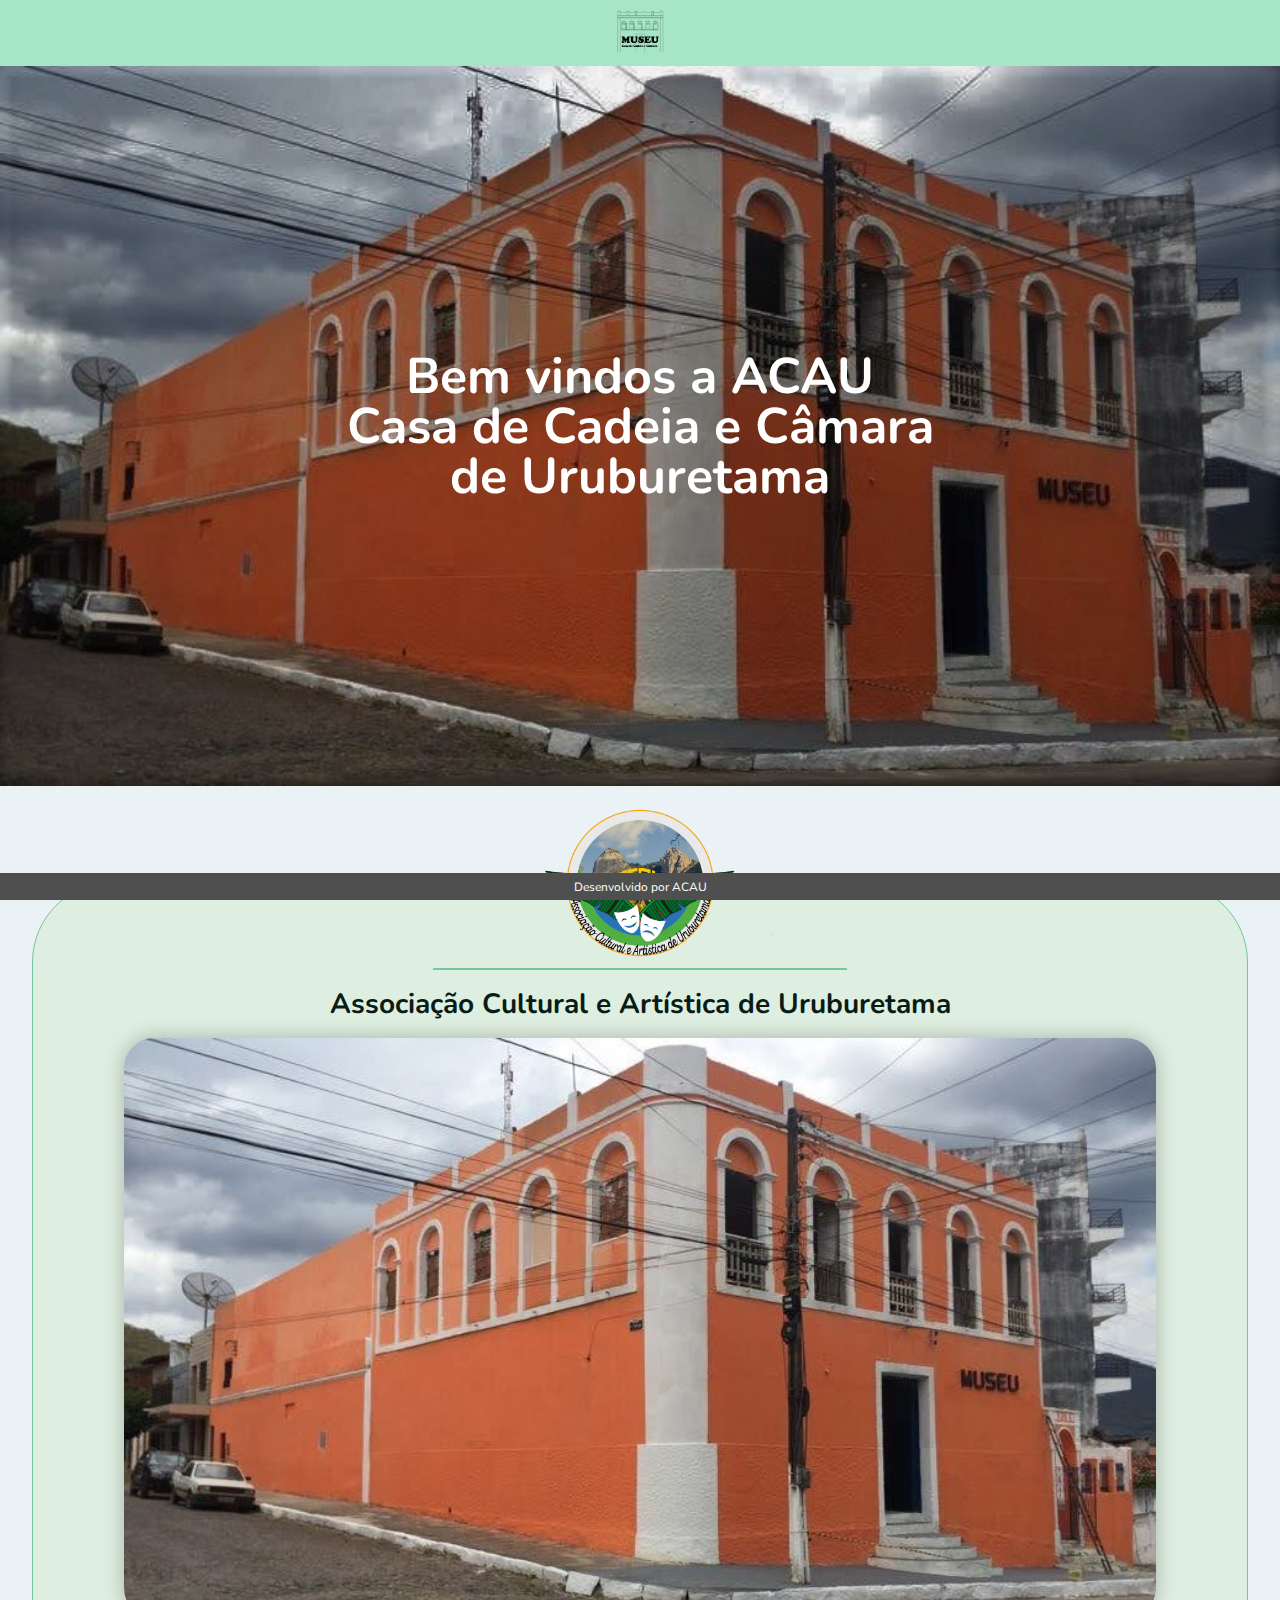
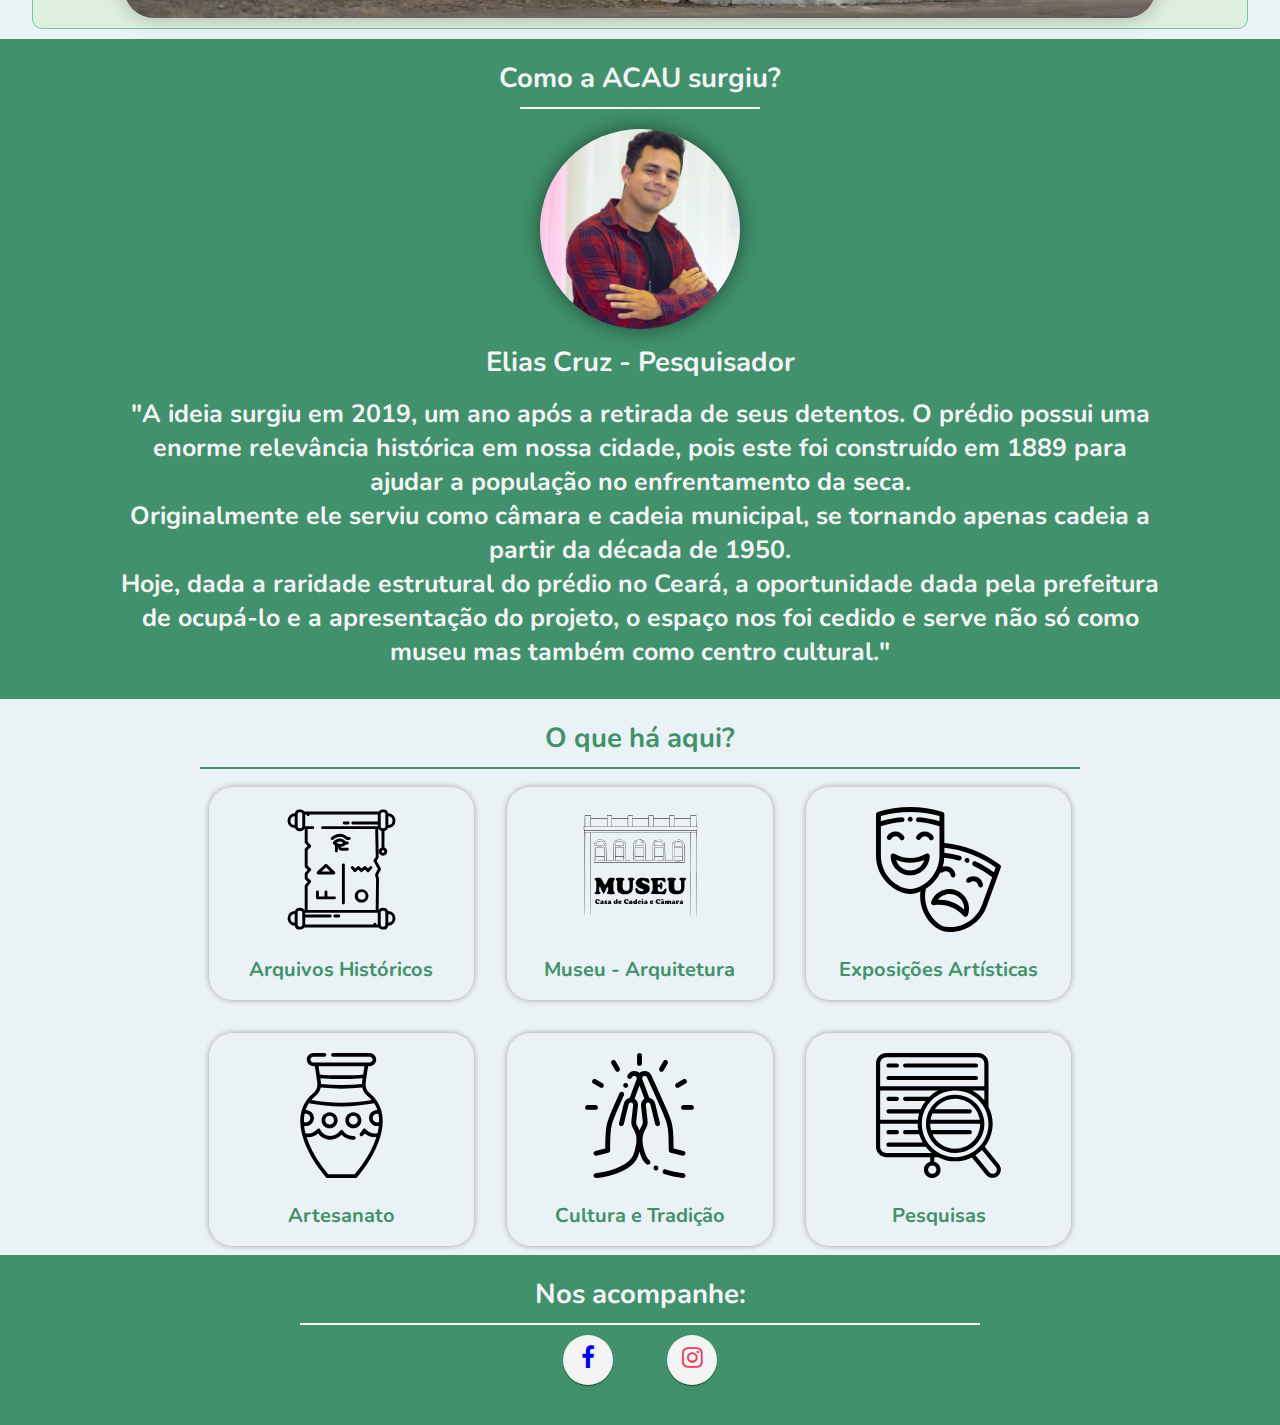
==== commit 0e291205: "Teste" ====
--- a/src/views/index.html
+++ b/src/views/index.html
@@ -4,17 +4,17 @@
     <meta charset="UTF-8">
     <meta name="viewport" content="width=device-width, initial-scale=1.0">
     <title>ACAU | Museu</title>
-    <link rel="icon" href="./public/images/icons/cccu.png" />
+    <link rel="icon" href="../public/images/icons/cccu.png" />
     <link href="https://fonts.googleapis.com/css2?family=Nunito:wght@400;600;700;800&display=swap" rel="stylesheet" />
-    <link rel="stylesheet" href="./public/styles/main.css" />
-    <link rel="stylesheet" href="./public/styles/partials/page-landing.css" />
-    <link rel="stylesheet" href="./public/styles/partials/top-bar.css" />
-    <link rel="stylesheet" href="./public/styles/partials/hero-banner.css" />
-    <link rel="stylesheet" href="./public/styles/partials/header.css" />
-    <link rel="stylesheet" href="./public/styles/partials/who-we-are.css" />
-    <link rel="stylesheet" href="./public/styles/partials/we-have.css" />  
-    <link rel="stylesheet" href="./public/styles/partials/footer.css" />
-    <link rel="stylesheet" href="./public/styles/partials/social.css" />
+    <link rel="stylesheet" href="../public/styles/main.css" />
+    <link rel="stylesheet" href="../public/styles/partials/page-landing.css" />
+    <link rel="stylesheet" href="../public/styles/partials/top-bar.css" />
+    <link rel="stylesheet" href="../public/styles/partials/hero-banner.css" />
+    <link rel="stylesheet" href="../public/styles/partials/header.css" />
+    <link rel="stylesheet" href="../public/styles/partials/who-we-are.css" />
+    <link rel="stylesheet" href="../public/styles/partials/we-have.css" />  
+    <link rel="stylesheet" href="../public/styles/partials/footer.css" />
+    <link rel="stylesheet" href="../public/styles/partials/social.css" />
     <link rel="stylesheet" href="https://cdnjs.cloudflare.com/ajax/libs/font-awesome/4.7.0/css/font-awesome.min.css">
 </head>
 <body>
@@ -22,21 +22,21 @@
         <div class="container">
             <section class="page-header">
                 <div class="top-bar">
-                    <img class="top-bar-image" src="./public/images/icons/cccu.png" alt="Associação Sigla">
+                    <img class="top-bar-image" src="../public/images/icons/cccu.png" alt="Associação Sigla">
                 </div>
                 <section id="hero-banner">
-                    <img src="./public/images/museu-place-black.jpg" alt="Imagem da Associação">
+                    <img src="../public/images/museu-place-black.jpg" alt="Imagem da Associação">
                     <h2>Bem vindos a ACAU<br>
                     Casa de Cadeia e Câmara<br> de Uruburetama</h2>
                 </section>
                 <div class="image-container">
-                    <img class="hero-image" src="./public/images/acau.png" alt="Logo da Associação">
+                    <img class="hero-image" src="../public/images/acau.png" alt="Logo da Associação">
                 </div>
                 <div class="data-container">
                     <hr class="top">
                     <h1>Associação Cultural e Artística de Uruburetama</h1>
                     <div class="acau-place">
-                        <img src="./public/images/museu-place.jpg" alt="ACAU">
+                        <img src="../public/images/museu-place.jpg" alt="ACAU">
                     </div>
                 </div>
             </section>
@@ -46,7 +46,7 @@
                     <hr class="who">
                 </div>
                 <article class="text">
-                    <img src="./public/images/elias.jpg" alt="Diretor do Museu">
+                    <img src="../public/images/elias.jpg" alt="Diretor do Museu">
                     <h3>Elias Cruz - Pesquisador</h3>
                     <p>"A ideia surgiu em 2019, um ano após a retirada de seus detentos. O prédio possui uma enorme relevância histórica em nossa cidade, pois este foi construído em 1889 para ajudar a população no enfrentamento da seca.<br> 
                     Originalmente ele serviu como câmara e cadeia municipal, se tornando apenas cadeia a partir da década de 1950.<br>
@@ -59,27 +59,27 @@
                     <hr class="we">
                     <div class="items-grid">
                         <article class="card">
-                        <img src="./public/images/grid/historic-file.svg" alt="Arquivos Históricos">
+                        <img src="../public/images/grid/historic-file.svg" alt="Arquivos Históricos">
                         <h3>Arquivos Históricos</h3>
                     </article>
                     <article class="card">
-                        <img src="./public/images/grid/museum.svg" alt="Museu - Arquitetura">
+                        <img src="../public/images/grid/museum.svg" alt="Museu - Arquitetura">
                         <h3>Museu - Arquitetura</h3>
                     </article>
                     <article class="card">
-                        <img src="./public/images/grid/art.svg" alt="Exposições Artísticas">
+                        <img src="../public/images/grid/art.svg" alt="Exposições Artísticas">
                         <h3>Exposições Artísticas</h3>
                     </article>
                     <article class="card">
-                        <img src="./public/images/grid/handicraft.svg" alt="Artesanato">
+                        <img src="../public/images/grid/handicraft.svg" alt="Artesanato">
                         <h3>Artesanato</h3>
                     </article>
                     <article class="card">
-                        <img src="./public/images/grid/culture-tradition.svg" alt="Cultura e Tradição">
+                        <img src="../public/images/grid/culture-tradition.svg" alt="Cultura e Tradição">
                         <h3>Cultura e Tradição</h3>
                     </article>
                     <article class="card">
-                        <img src="./public/images/grid/search.svg" alt="Pesquisas">
+                        <img src="../public/images/grid/search.svg" alt="Pesquisas">
                         <h3>Pesquisas</h3>
                     </article>
                 </div>      
--- a/src/public/styles/main.css
+++ b/src/public/styles/main.css
@@ -0,0 +1,22 @@
+* {
+    margin: 0;
+    padding: 0;
+    box-sizing: border-box;
+}
+
+body {
+    height: 100vh;
+    color: white;
+    background: #ebf2f5;
+}
+
+:root {
+    font-size: 62.5%;
+}
+
+body,
+input,
+button,
+textarea {
+    font: 400 14px/1 "Nunito", sans-serif;
+}--- a/src/public/styles/partials/page-landing.css
+++ b/src/public/styles/partials/page-landing.css
@@ -0,0 +1,4 @@
+#container {
+    margin: auto;
+    width: min(90%, 112rem);
+}--- a/src/public/styles/partials/top-bar.css
+++ b/src/public/styles/partials/top-bar.css
@@ -0,0 +1,19 @@
+.top-bar {
+    width: 100%;
+    margin: 0 auto;
+    display: flex;
+    align-items: center;
+    justify-content: center;
+    padding: .8rem 0;
+    background-color: #a6e6c6;
+}
+
+.top-bar .top-bar-image {
+    width: 5rem;
+}
+
+@media (max-width: 700px) {
+    .top-bar .top-bar-image {
+        width: 4.5rem;
+    }
+}--- a/src/public/styles/partials/hero-banner.css
+++ b/src/public/styles/partials/hero-banner.css
@@ -0,0 +1,52 @@
+#hero-banner {
+    overflow: hidden;
+    position: relative;
+}
+
+#hero-banner img {
+    width: 100%;
+    height: 100%;
+    position: relative;
+    background-repeat: no-repeat;
+    background-size: contain; 
+}
+
+#hero-banner h2 {
+    position: absolute;
+    justify-content: center;
+    text-align: center;
+    align-items: center;
+    color: #ffffff;
+    top: 50%;
+    left: 50%;
+    transform: translate(-50%, -50%);
+    font-size: 5rem;
+    line-height: 5rem;
+}
+
+@media (max-width: 750px) {
+    #hero-banner h2 {
+        font-size: 2.5rem;
+        line-height: 5rem;  
+    }
+}
+
+@media (max-width: 600px) {
+    #hero-banner h2 {
+        font-size: 2.5rem;
+        line-height: 3rem;
+    }
+}
+
+@media (max-width: 500px) {
+    #hero-banner h2 {
+        line-height: 2.5rem;
+    }
+}
+
+@media (max-width: 350px) {
+    #hero-banner h2 {
+        font-size: 2rem;    
+        line-height: 1.5rem;
+    }
+}--- a/src/public/styles/partials/header.css
+++ b/src/public/styles/partials/header.css
@@ -0,0 +1,90 @@
+.page-header {
+    display: flex;
+    flex-direction: column;
+}
+
+.page-header .data-container {
+    width: 95%;
+    margin: -11rem auto 0rem;
+    align-items: center;
+    justify-content: center;
+    padding: 8.5rem 0rem 1rem;
+    background: #deeee0;
+    border-radius: 8rem 8rem 1rem 1rem;
+    border: 1px solid #74c69d;
+}
+
+.page-header .image-container .hero-image {
+    width: 30rem;
+    margin: 0 auto;
+    display: flex;
+    align-items: center;
+    justify-content: center;
+    padding: 1rem 0 2.5rem;
+    position: relative;
+}
+
+hr.top {
+    border: 1px solid #74c69d;
+    justify-content: center;
+    align-items: center;
+    margin: auto 40rem;
+}
+
+.page-header .data-container h1 {
+    padding: 2rem 0;
+    justify-content: center;
+    text-align: center;
+    color: #081c15;
+    font: 800 clamp(3rem, 5vw, 8rem) 6rem/1 "Nunito", sans-serif;
+}
+
+.page-header .data-container .acau-place img {
+    margin: 0 auto;
+    padding: 0;
+    justify-content: center;
+    text-align: center;
+    align-items: center;
+    width: 85%;
+    border-radius: 3rem;
+    display: block;
+    box-shadow: 0px 0px 20px 0px rgba(0,0,0,0.25);
+    -webkit-box-shadow: 0px 0px 20px 0px rgba(0,0,0,0.25);
+    -moz-box-shadow: 0px 0px 20px 0px rgba(0,0,0,0.25);
+}
+
+.page-header .data-container p {
+    margin: auto;
+    padding: 1rem 0;
+    justify-content: center;
+    text-align: left;
+    color: #081c15;
+    font: 700 clamp(3rem, 5vw, 8rem) 3.6rem/1.1 "Nunito", sans-serif;
+}
+
+@media (max-width: 700px) {
+    .page-header .image-container .hero-image {
+        width: 20rem;
+        padding: .5rem 0 1.5rem;
+    }
+    hr.top {
+        border: 1px solid #74c69d;
+        margin: 0 6rem;
+    }
+    .page-header .data-container {
+        margin: -7.5rem auto 0rem;
+        padding: 6rem 2rem 1rem;
+        border-radius: 5rem 5rem 1rem 1rem; 
+    }
+    .page-header .data-container h1 {
+        padding: 2rem 0 1.2rem;
+    }
+    .page-header .data-container .acau-place img {
+        margin: 0 auto;
+        width: 100%;
+        border-radius: 2rem;
+    }
+    .page-header .data-container p {
+        justify-content: center;
+    }
+}--- a/src/public/styles/partials/who-we-are.css
+++ b/src/public/styles/partials/who-we-are.css
@@ -0,0 +1,81 @@
+.who-we-are {
+    align-items: center;
+    justify-content: center;
+    background-color: #40916c;
+    margin: 1rem 0 0;
+    padding: 1rem 12rem;
+}
+
+.who-we-are .who-container h2 {
+    justify-content: center;
+    text-align: center;
+    font: 700 2.75rem "Nunito", sans-serif;
+    color: #f4f4f4;
+    padding: 1rem 0;
+}
+
+hr.who {
+    border: 1px solid #f4f4f4;
+    justify-content: center;
+    align-items: center;
+    margin: auto 40rem;
+}
+
+.who-we-are .text img {
+    margin: 2rem auto;
+    display: block;
+    justify-content: center;
+    align-items: center;
+    border-radius: 50%;
+    width: 20rem;
+    box-shadow: 0px 0px 20px 0px rgba(0,0,0,0.5);
+    -webkit-box-shadow: 0px 0px 20px 0px rgba(0,0,0,0.5);
+    -moz-box-shadow: 0px 0px 20px 0px rgba(0,0,0,0.5);
+}
+
+.who-we-are .text h3 {
+    color: #f4f4f4;
+    font-size: 2.75rem;
+    text-align: center;
+}
+
+.who-we-are .text p {
+    padding: 2rem 0;
+    font: 700 2.5rem "Nunito", sans-serif;
+    color: #f4f4f4;
+    text-align: center;
+}
+
+@media (max-width: 700px) {    
+    .who-we-are {
+        margin: 1rem auto;
+        padding: 1rem 2.5rem;
+    }
+
+    .who-we-are .who-container h2 {
+        color: #f4f4f4;
+        padding: .5rem 0 .7rem;
+    }
+
+    hr.who {
+        border: 1px solid #f4f4f4;
+        justify-content: center;
+        align-items: center;
+        margin: 0 3rem;
+    }
+
+    .who-we-are .text img {
+        width: 12rem;
+        margin: 2rem auto;
+    }
+    
+    .who-we-are .text h3 {
+        color: #f4f4f4;
+        font-size: 2.25rem;
+    }
+    .who-we-are .text p {
+        font: 700 1.75rem "Nunito", sans-serif;
+        padding: 1rem 0;
+    }
+}
+
--- a/src/public/styles/partials/we-have.css
+++ b/src/public/styles/partials/we-have.css
@@ -0,0 +1,102 @@
+.we-have {
+    align-items: center;
+    justify-content: center;
+    background-color: #ebf2f5;
+    margin: 0;
+}
+
+.we-have .we-container {
+    padding: 0 30rem;
+    justify-content: center;
+}
+
+.we-have h2 {
+    justify-content: center;
+    text-align: center;
+    font: 700 2.75rem "Nunito", sans-serif;
+    color: #40916c;
+    padding: 2rem 0 0;
+}
+
+hr.we {
+    border: 1px solid #40916c;
+    justify-content: center;
+    align-items: center;
+    margin: 1rem 0;
+}
+
+.items-grid {
+    display: grid;
+    grid-template-columns: 1fr 1fr 1fr;
+    gap: 16px;
+    margin: 0 auto;
+}
+
+.cards {
+    display: flex;
+    flex-wrap: wrap;
+    align-items: stretch;
+}
+
+.card {
+    flex: 0 0 200px;
+    margin: .75rem;
+    border: 1px solid #ccc;
+    border-radius: 2.5rem;
+    box-shadow: 0px 0px 5px 0px rgba(0,0,0,0.25);
+    justify-content: center;
+    align-items: center;
+    text-align: center;
+} 
+
+.card img {
+    max-width: 12.5rem;
+    padding: 2rem 0 .5rem;
+}
+
+.card h3 {
+    font-size: 2rem;
+    padding: 2rem;
+    color: #40916c;
+}
+
+@media (max-width: 1300px) {
+    .we-have .we-container {
+        padding: 0 20rem;
+    }
+    hr.we {
+        margin: 1rem 0  rem;
+    }
+}
+
+@media (max-width: 920px) {
+    .we-have .we-container {
+        padding: 0 10rem;
+    }
+    hr.we {
+        margin: 1rem 20rem;
+    }
+    .card img {
+        max-width: 7.5rem;
+        padding: 1rem 0 .25rem;
+    }
+}
+
+@media (max-width: 700px) {
+    .items-grid {
+        grid-template-columns: 1fr 1fr;
+        gap: 0;
+    }
+    .we-have .we-container {
+        padding: 0 5rem;
+    }
+    hr.we {
+        margin: 1rem 10rem;
+    }
+}
+
+@media (max-width: 450px) {
+    .items-grid {
+        grid-template-columns: auto;
+    }
+}
--- a/src/public/styles/partials/footer.css
+++ b/src/public/styles/partials/footer.css
@@ -0,0 +1,19 @@
+.footer-info {
+    height: 3%;
+    background: #4F4F4F;
+    color: #F4F9F4;
+    font-size: 1.2rem;
+    font-weight: 500;
+    text-align: center;
+    display: flex;
+    -webkit-box-align: center;
+    -ms-flex-align: center;
+    align-items: center;
+    -webkit-box-pack: center;
+    -ms-flex-pack: center;
+    justify-content: center;
+    position: fixed;
+    left: 0;
+    bottom: 0;
+    right: 0;
+}--- a/src/public/styles/partials/social.css
+++ b/src/public/styles/partials/social.css
@@ -0,0 +1,75 @@
+.social {
+    align-items: center;
+    justify-content: center;
+    background-color: #40916c;
+    margin: 0;
+}
+
+.social .media {
+    padding: 0 30rem;
+    justify-content: center;
+}
+
+.social h2 {
+    justify-content: center;
+    text-align: center;
+    font: 700 2.75rem "Nunito", sans-serif;
+    color: #f4f4f4;
+    padding: 2rem 0 0;
+}
+
+hr.rs {
+    border: 1px solid #f4f4f4;
+    justify-content: center;
+    align-items: center;
+    margin: 1rem 0;
+}
+
+.buttons {
+    justify-content: center;
+    align-items: center;
+    text-align: center;
+}
+
+.buttons a {
+    margin: 0 2.5rem 4rem;
+    width: 5rem;
+    height: 5rem;
+    font-size: 24px;
+    background-color: #f4f4f4;
+    border-radius: 50%;
+    box-shadow: 0 1px 1px rgba(0, 0, 0, .5);
+}
+
+.fa {
+    padding: 1rem;
+    text-align: center;
+    text-decoration: none;
+    border-radius: 50%;
+}
+
+.fa-facebook {
+    color: 214ca8;
+}
+
+.fa-instagram {
+    color: #e4405f;;
+}
+
+@media (max-width: 920px) {
+    .social .media {
+        padding: 0 10rem;
+    }
+}
+
+@media (max-width: 450px) {
+    .social .media {
+        padding: 0 5rem;
+    }
+}
+
+@media (max-width: 450px) {
+    .social .media {
+        padding: 0 2rem;
+    }
+}